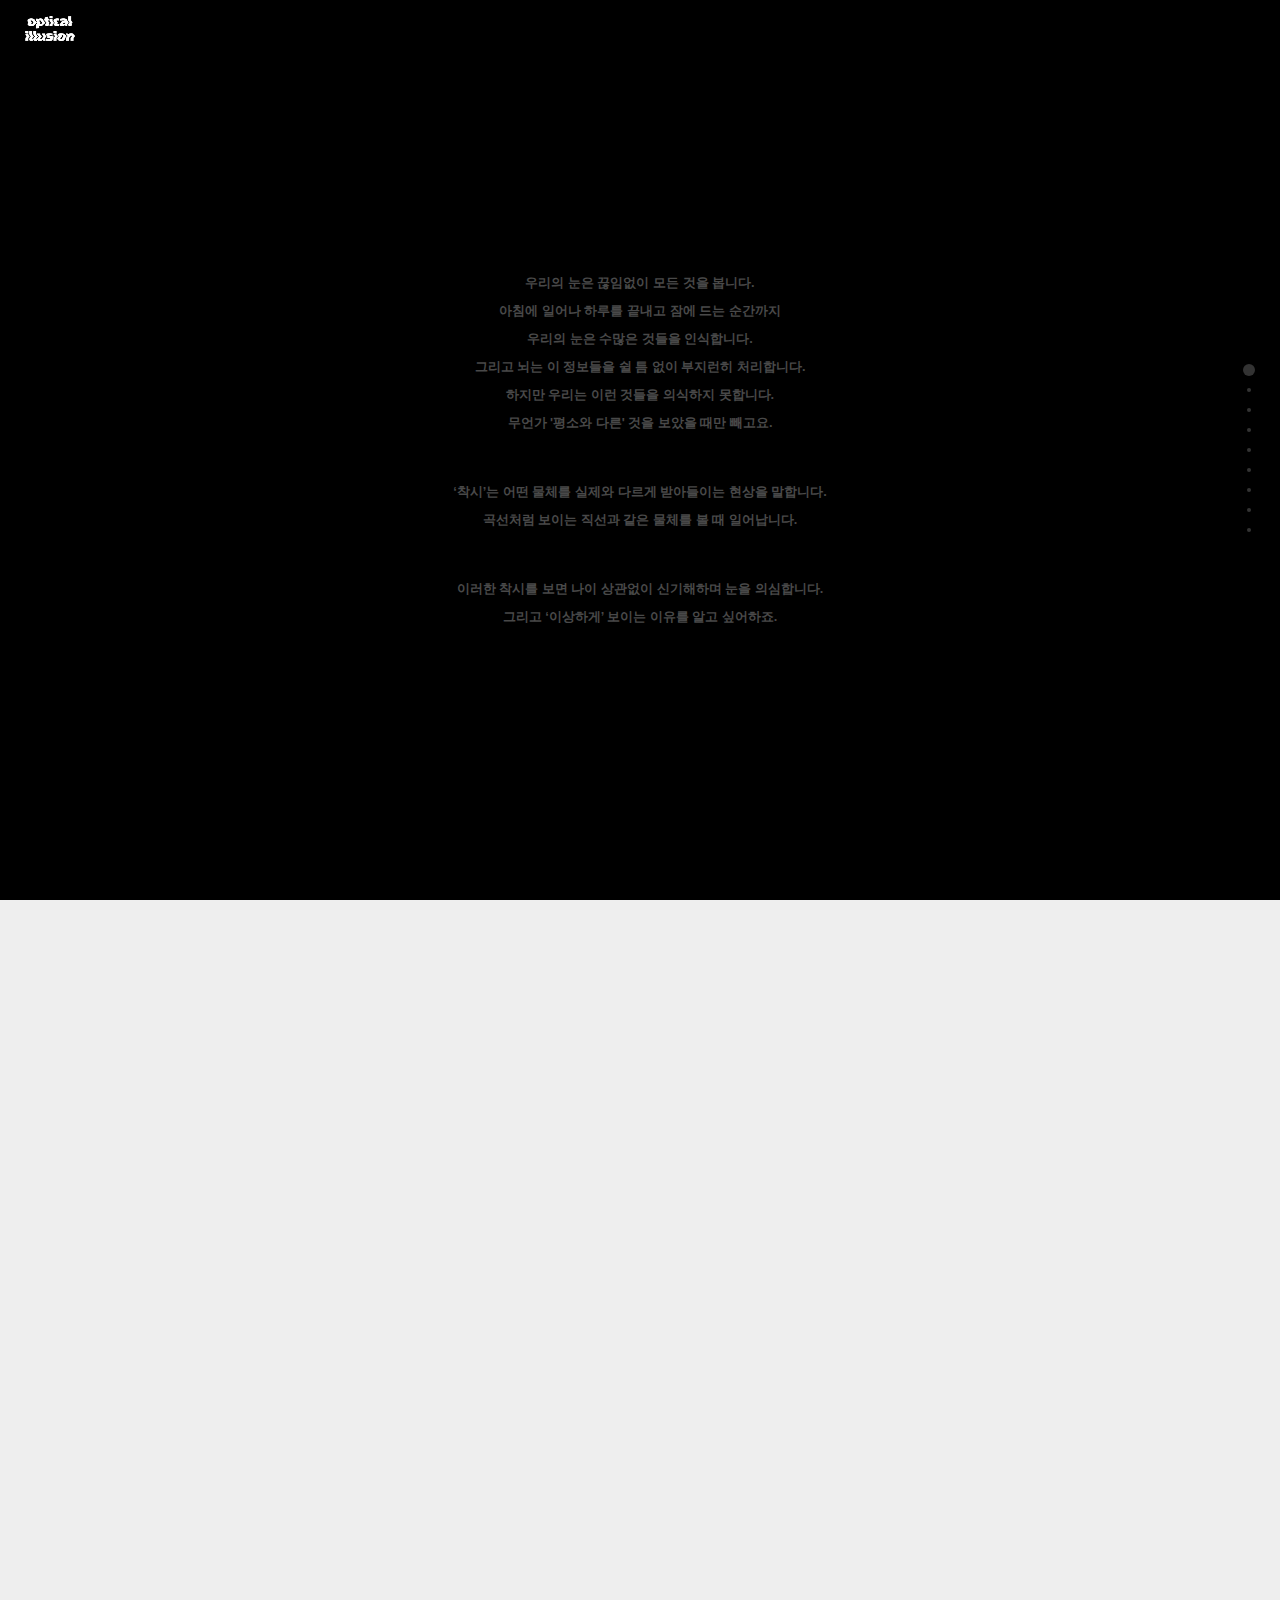
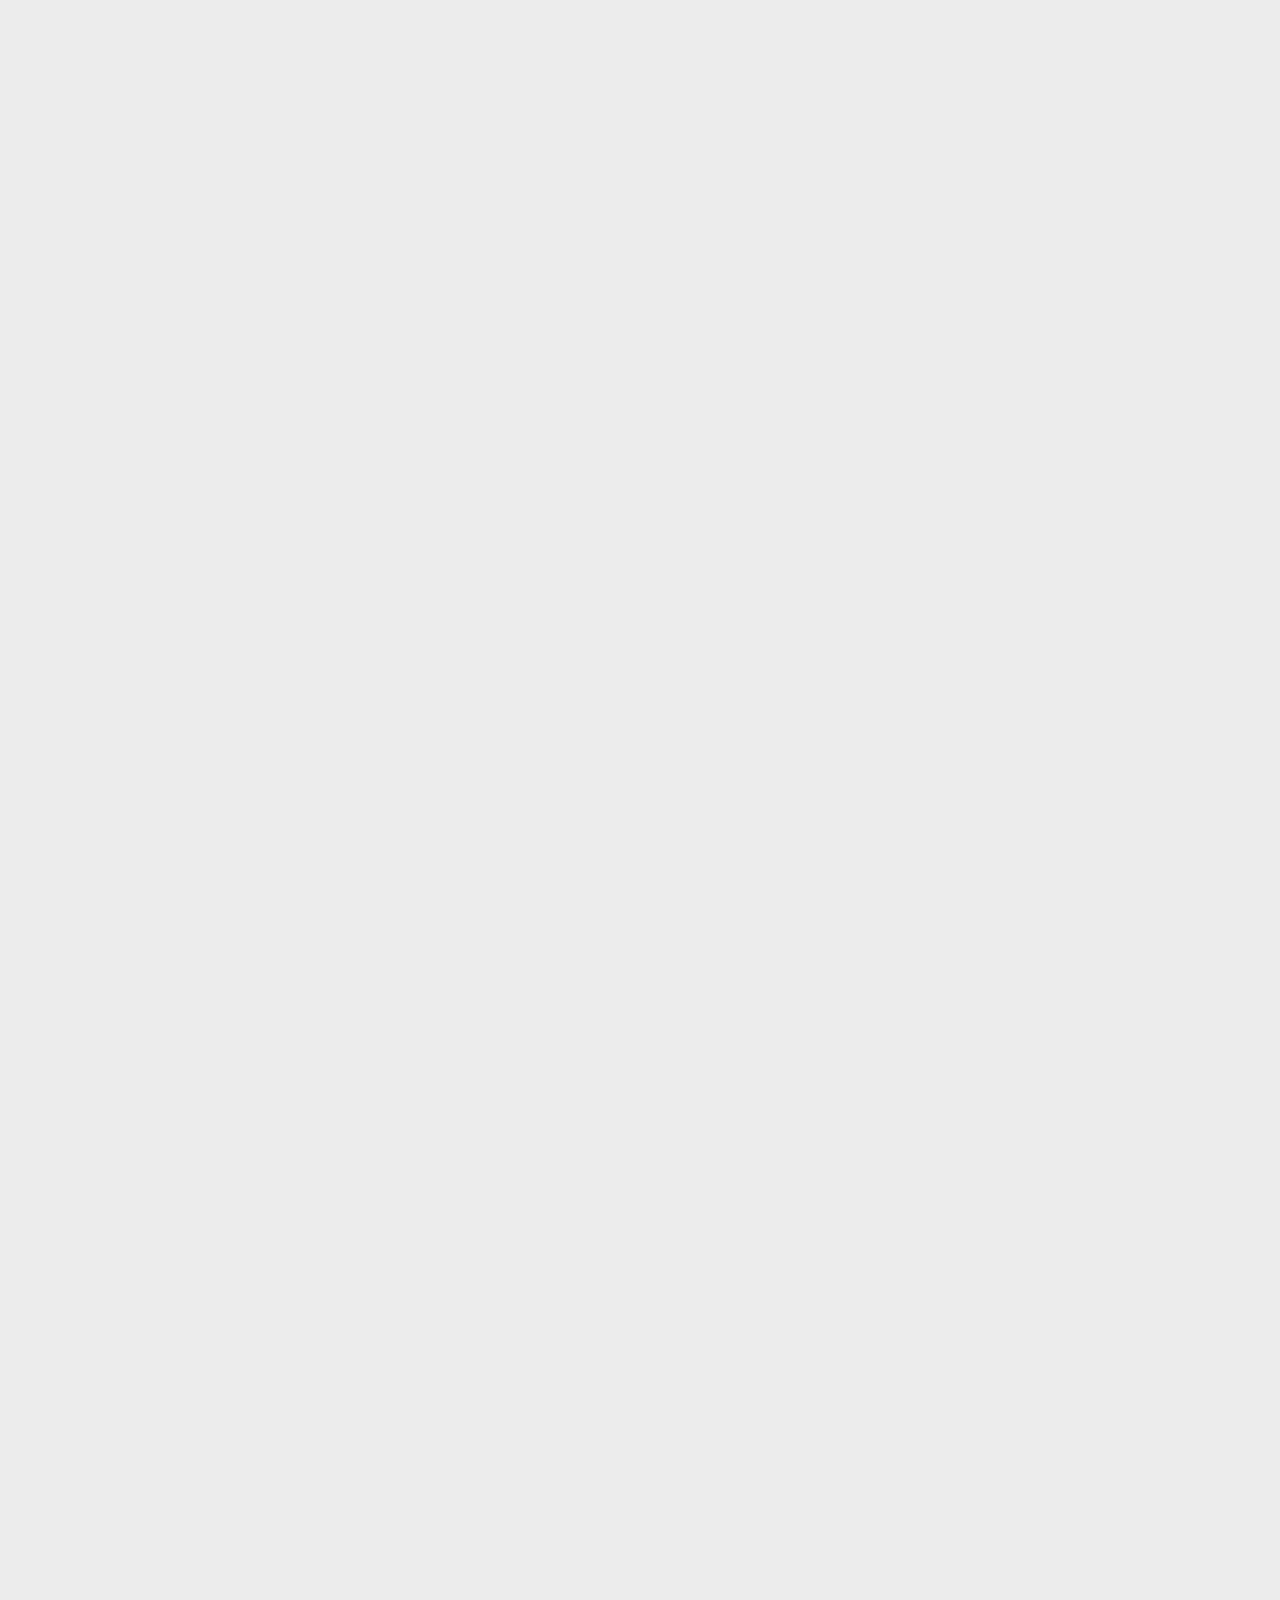
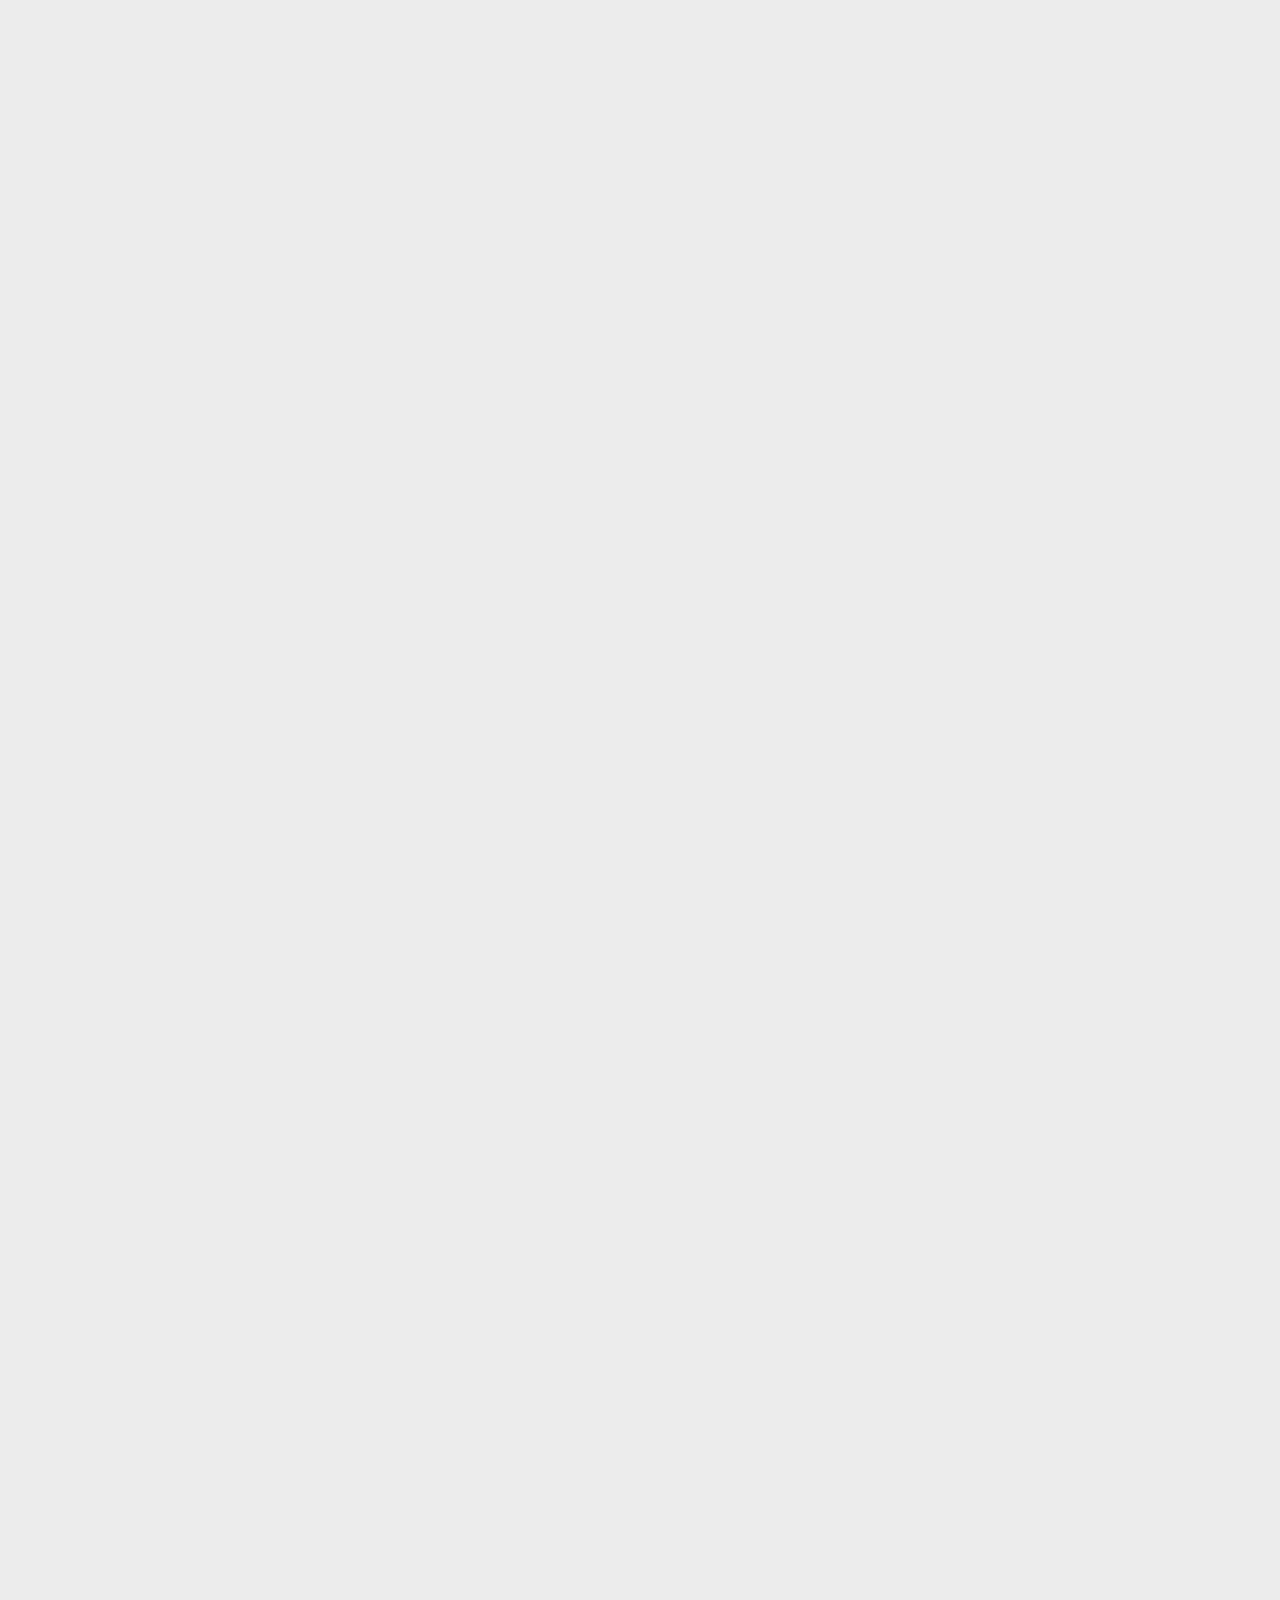
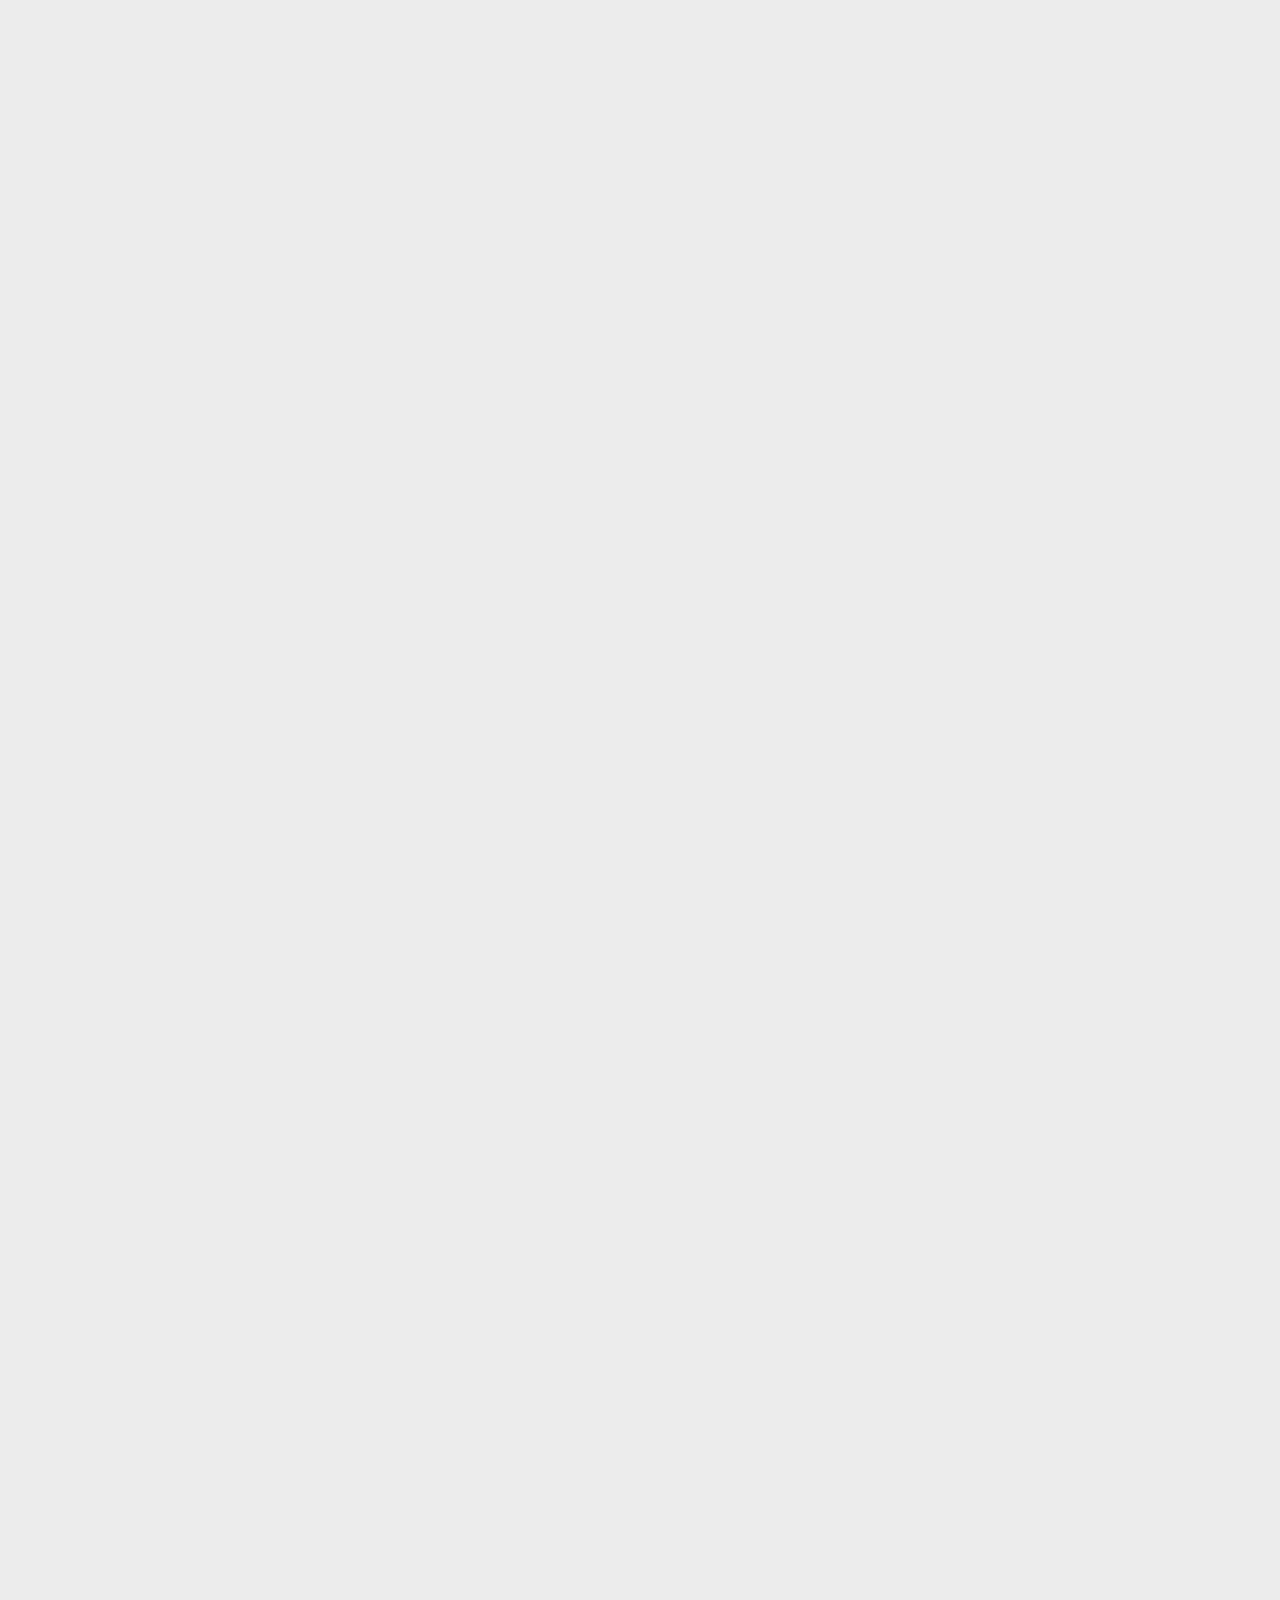
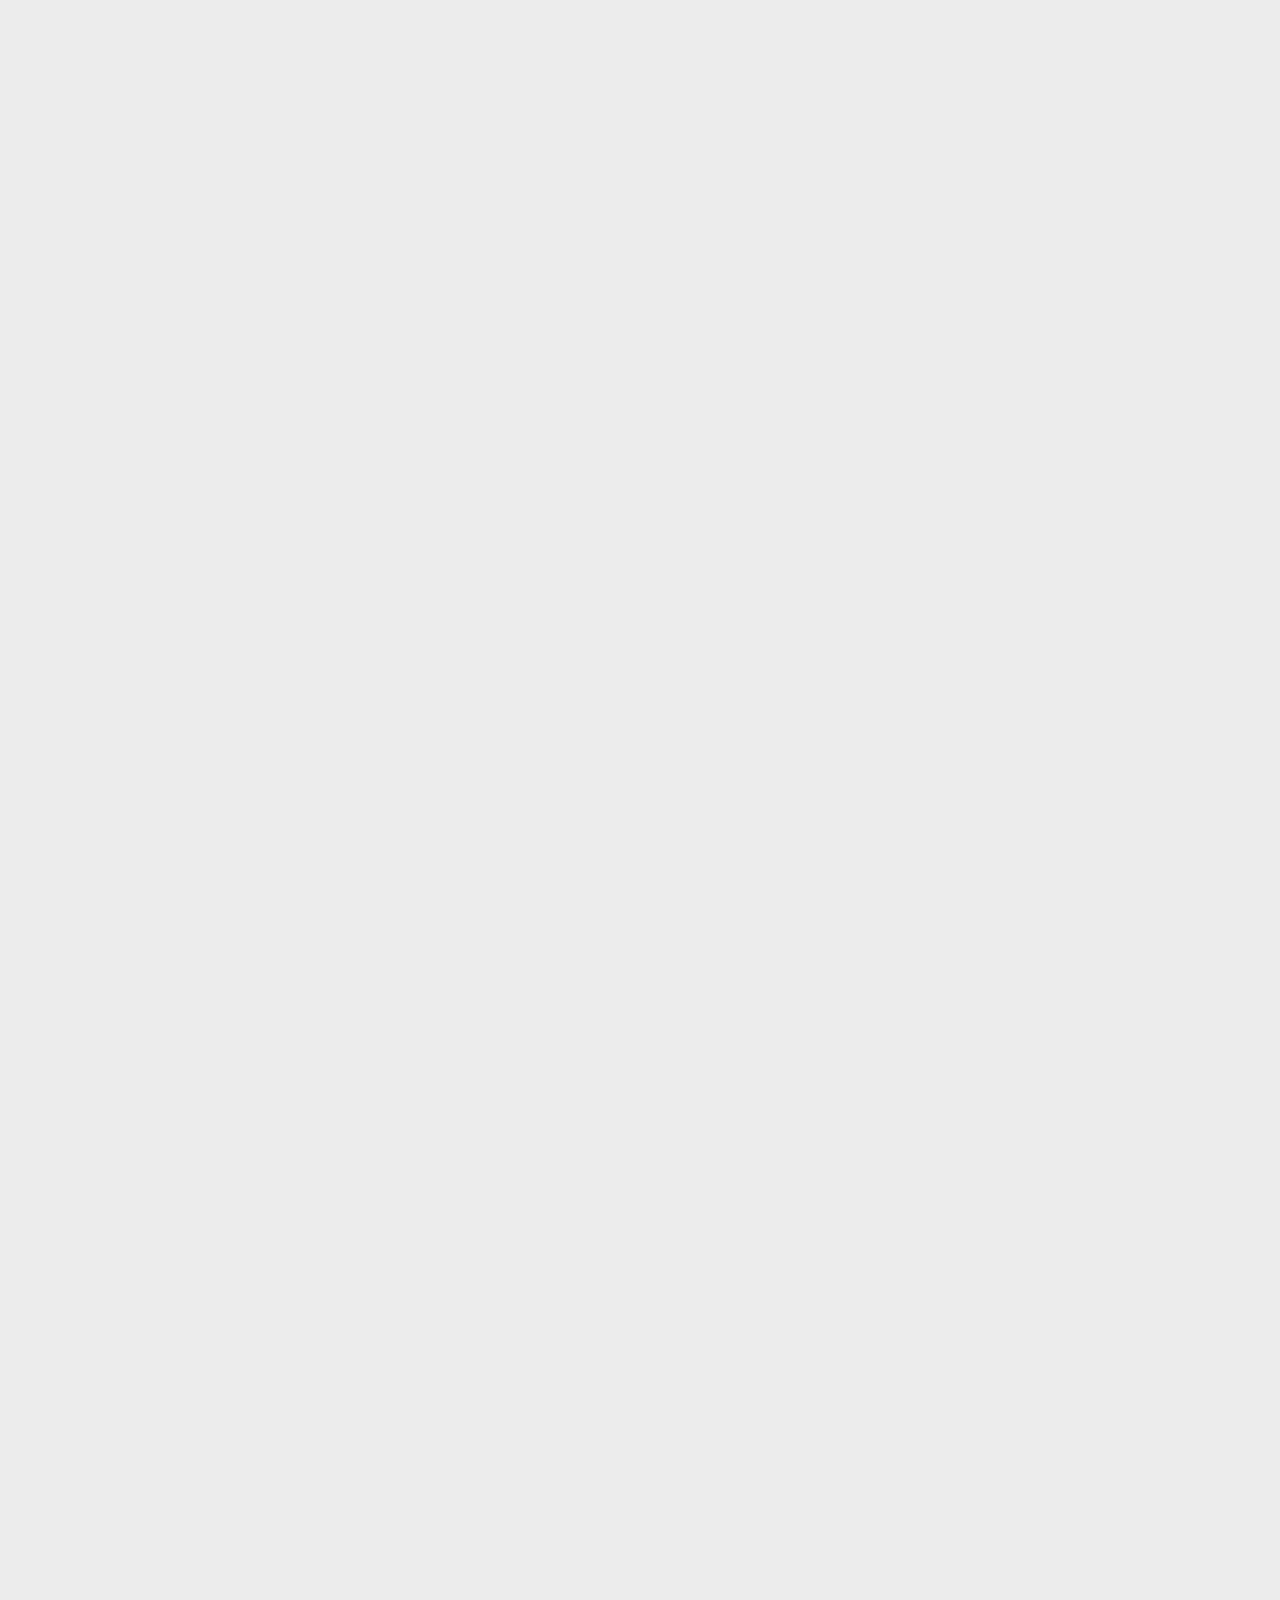
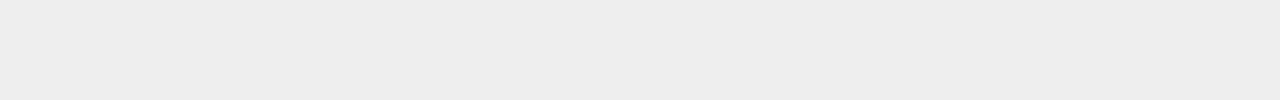
==== html2/index2.html @ cc46a3a2 "Add files via upload" ====
<!DOCTYPE html>
<head>
    <meta charset="UTF-8"/>
    <meta http-equiv="X-UA-Compatible" content="IE=edge">
    <meta name="viewport" content="user-scalable=no, initial-scale=1.0, maximum-scale=1.0, minimum-scale=1.0, width=device-width"/>
    <title>optical</title>
    <link rel="stylesheet" href="https://unpkg.com/swiper/swiper-bundle.min.css"/>
    <link rel="stylesheet" href="jquery.fullPage.css">
    <link rel="stylesheet" href="main.css">
    <link rel="stylesheet" href="swiper.css">
    <link rel="preconnect" href="https://fonts.gstatic.com"> 
    <link rel="preconnect" href="https://fonts.gstatic.com"> 
    <link rel="preconnect" href="https://fonts.gstatic.com"> 
    <link href="https://fonts.googleapis.com/css2?family=Nanum+Gothic&display=swap" rel="stylesheet">
    <script src="https://code.jquery.com/jquery-3.6.0.min.js" integrity="sha256-/xUj+3OJU5yExlq6GSYGSHk7tPXikynS7ogEvDej/m4=" crossorigin="anonymous"></script>
    <script src="jquery.fullPage.js"></script>
    <script src="main.js"></script>
    <script src="swiper.js"></script>
    <script src="mouse.js"></script>

    <style>
      html,
      body {
        position: relative;
        height: 100%;
      }

      body {
        background: #eee;
        font-family: Helvetica Neue, Helvetica, Arial, sans-serif;
        font-size: 0.4rem;
        color: #000;
        margin: 0;
        padding: 0;
      }

      .swiper-container {
        width: 80%;
        height: 80%;
      }

      .swiper-slide {
        text-align: center;
        font-size: 18px;
        background: #fff;
        display: -webkit-box;
        display: -ms-flexbox;
        display: -webkit-flex;
        display: flex;
        -webkit-box-pack: center;
        -ms-flex-pack: center;
        -webkit-justify-content: center;
        justify-content: center;
        -webkit-box-align: center;
        -ms-flex-align: center;
        -webkit-align-items: center;
        align-items: center;
      }

      .swiper-slide img {
        display: block;
        width: 100%;
        height: 100%;
        object-fit: cover;
      }
    </style>
    
</head>

<body>
    <header>
        <nav>
            <ul>
                <li><a href="../index.html"><img src="optical illusion.png" width="50px" height="25px"></a></li>
            </ul>
        </nav>
    </header>
    <main id="fullpage">

        <section class="section" style="background: black; width: 100%; height: 100vh;"> 
            <div class="text">
                <h1><p style="line-height: 2.2;">우리의 눈은 끊임없이 모든 것을 봅니다. <br>
                  
                    아침에 일어나 하루를 끝내고 잠에 드는 순간까지 <br>
                    우리의 눈은 수많은 것들을 인식합니다. <br>
                    그리고 뇌는 이 정보들을 쉴 틈 없이 부지런히 처리합니다.  <br>
                    하지만 우리는 이런 것들을 의식하지 못합니다. <br>
                    무언가 '평소와 다른' 것을 보았을 때만 빼고요.<br>
                    </p>
                     
                    <br>
    
                    <p style="line-height: 2.2;">
                    ‘착시’는 어떤 물체를 실제와 다르게 받아들이는 현상을 말합니다. <br>
                    곡선처럼 보이는 직선과 같은 물체를 볼 때 일어납니다. <br></p>
                    <br>

                    <p style="line-height: 2.2;">
                    이러한 착시를 보면 나이 상관없이 신기해하며 눈을 의심합니다. <br>
                    그리고 ‘이상하게’ 보이는 이유를 알고 싶어하죠.<br> </p></h1>
            </div>
        </section>
        <section class="section" style="background: black; width: 100%; height: 100vh;"> 
          <div class="brain">
            <img src="brain.jpg" height="300px" width="300px"/>
          </div>
          <div class="text2">
            <h1><p style="line-height: 2.2;">
              착시는 뇌와 눈의 착각에 의해 생깁니다. <br>
              착시는 대표적으로 물리적 착시와 인지적 착시로 나뉩니다. <br>   
              물리적 착시는 우리가 눈으로 보고 느끼는 시각과 관련된 착시를 말하고, <br>
              인지적 착시는 시각적인 정보를 뇌가 무의식적으로 추론하는 과정에서 생깁니다. <br>
              우리의 뇌가 천재라고 부르는 아인슈타인 뇌처럼 된다고 해도  착시 현상을 피할 수 없을 것입니다. <br>
           </h1>
          </div>
        </section>
        <section class="section" style="background: black; width: 100%; height: 100vh;"> 
          <div class="brain">
          <img src="cup.png" height="300px" width="300px"/>
          </div>
          <div class="text2">
            <h1><p style="line-height: 2.2;">
              <br>
              <p class="size">인지적 착시</p>
              <p class="size2">무의식적 추론 과정에 의한 착시</p>
              <br>
              인지적 착시 현상에 대한 가설은 19세기의 생리학자 헤르만 폰 헬름홀츠에 의해 처음 제기되었습니다. <br>
           
              인지적 착시는 우리가 본 것을 주관적인 해석을 거쳐 받아들입니다. <br>
           </h1>
          </div>
        </section>        
        <section class="section" style="background: black; width: 100%; height: 100vh;">
          <div class="race">
          <div id='track'>
            <div class='block light'></div>
            <div class='block dark'></div>
          </div>
          </div>
          <div class="race">
            <div id='track2'>
              <div class='block light2'></div>
            </div>
            </div>
                    </section>

        <section class="section" style="background: black; width: 100%; height: 100vh;"> 
          <div class="text2">
            <h1><p style="line-height: 2.2;">
              <br>
              <p class="size"> 두 원이 같은 박자로 깜빡이고 있나요? </p>
              <br>
            </div>
        <div class="colorill">
<div class="circle one">
  <div class="innerCircle"></div>
</div>
<div class="circle two">
  <div class="innerCircle"></div>
</div>
          </div>
          </section>
          <section class="section" style="background: black; width: 100%; height: 100vh;"> 

            <div class="text2">
              <h1><p style="line-height: 2.2;">
                <br>
                <p class="size"> 네 </p>
              </div>
          <div class="colorill">
  <div class="circle one2">
    <div class="innerCircle"></div>
  </div>
  <div class="circle two2">
    <div class="innerCircle"></div>
  </div>
            </div>

            </section>
          <section class="section" style="background: black; width: 100%; height: 100vh;"> 
            <div class="brain">
            <img src="grid.png" height="300px" width="300px"/>
            </div>
            <div class="text2">
              <h1><p style="line-height: 2.2;">
                <br>
                <p class="size">물리적 착시 </p>
                <p class="size2">잔상 효과에 의해 존재하지 않는 점이 보이는 착시</p>
                <br>
                물리적 착시는 같은 밝기의 색을 배경에 따라 더 어둡거나 또는 더 밝은 것으로 인식합니다. <br>
            
                명암, 기울기, 움직임 등 눈에 주어지는 특정한 시각 자극이 과도하게 수용되어 일어납니다. <br>
            
                반복되는 이미지는 시각 정보 인지과정의 단계에서 불균형을 가져와 착시를 유발합니다.<br>
             </h1>
            </div>
          </section>
          <section class="section" style="background: black; width: 100%; height: 100vh;">
            <div class='wrap'>
              <div class='wrapper'>
                <div class='square'></div>
                <div class='square'></div>
                <div class='square'></div>
                <div class='square'></div>
                <div class='square'></div>
                <div class='square'></div>
                <div class='square'></div>
                <div class='square'></div>
                <div class='square'></div>
                <div class='square'></div>
                <div class='square'></div>
                <div class='square'></div>
                <div class='square'></div>
                <div class='square'></div>
                <div class='square'></div>
                <div class='square'></div>
                <div class='square'></div>
                <div class='square'></div>
                <div class='square'></div>
                <div class='square'></div>
                <div class='square'></div>
                <div class='square'></div>
                <div class='square'></div>
                <div class='square'></div>
                <div class='square'></div>
                <div class='square'></div>
                <div class='square'></div>
                <div class='square'></div>
                <div class='square'></div>
                <div class='square'></div>
                <div class='square'></div>
                <div class='square'></div>
                <div class='square'></div>
                <div class='square'></div>
                <div class='square'></div>
                <div class='square'></div>
                <div class='square'></div>
                <div class='square'></div>
                <div class='square'></div>
                <div class='square'></div>
                <div class='square'></div>
                <div class='square'></div>
                <div class='square'></div>
                <div class='square'></div>
                <div class='square'></div>
                <div class='square'></div>
                <div class='square'></div>
                <div class='square'></div>
                <div class='square'></div>
                <div class='square'></div>
                <div class='square'></div>
                <div class='square'></div>
                <div class='square'></div>
                <div class='square'></div>
                <div class='square'></div>
                <div class='square'></div>
                <div class='square'></div>
                <div class='square'></div>
                <div class='square'></div>
                <div class='square'></div>
                <div class='square'></div>
                <div class='square'></div>
                <div class='square'></div>
                <div class='square'></div>
                <div class='square'></div>
                <div class='square'></div>
                <div class='square'></div>
                <div class='square'></div>
                <div class='square'></div>
                <div class='square'></div>
                <div class='square'></div>
                <div class='square'></div>
              </div>
            </div>
          </section>

        <section class="section" style="background: black; width: 100%; height: 100vh;"> 
          
            <div class="swiper-container mySwiper">
                <div class="swiper-wrapper">
                  <div class="swiper-slide"> 
                    <img src="1.gif" />
                  </div>
                  <div class="swiper-slide"> 
                    <img src="10.gif" />
                  </div>
                  <div class="swiper-slide"> 
                    <img src="8.gif" />
                  </div>
                  <div class="swiper-slide"> 
                    <img src="5.gif" />
                  </div>
                  <div class="swiper-slide"> 
                    <img src="4.gif" />
                  </div>
                  <div class="swiper-slide">
                    <img src="7.gif" /> 
                  </div>
                  <div class="swiper-slide"> 
                    <img src="2.gif" /> 
                  </div>
                  <div class="swiper-slide"> 
                    <img src="9.gif" /> 
                  </div>
                  <div class="swiper-slide"> 
                    <img src="3.gif" /> 
                  </div>
                </div>
          
              <script src="https://unpkg.com/swiper/swiper-bundle.min.js"></script>


              <script>
                var swiper = new Swiper(".mySwiper", {
                  slidesPerView: 2,
                  spaceBetween: 30,
                  freeMode: true,
                });
              </script>

        </section>

    </main>
</body>
</html>
---- html2/main.css ----
header {
    position: fixed;
    left: 0;
    right: 0;
    top: 0;
    padding: 5px;
    background-color: #000000;
    z-index: 100;
}

header nav ul {
    display: flex;
    justify-content: left;
}

header nav ul li {
    margin: 0 -25px;
    list-style: none;
    padding: 5px;
}

.text {
text-align: center;
font-size: 0.4rem;
font-family: 'Noto Sans KR', sans-serif;
color: rgb(73, 73, 73);
width: 80%;
margin: 0 auto;
}

.cover {
text-align: center;
background: black;
margin: 0 auto;
position: relative;
display: block;
}

.text2 {
    text-align: center;
    font: 0.3em;
    font-family: 'Noto Sans KR', sans-serif;
    color: rgb(73, 73, 73);
    width: 80%;
    margin: 0 auto;
    }

.brain {
text-align: center;
}

.size {
    font-size: 15px;
}

.size2 {
    font-size: 13px;

}

.wrap {
    height: 100%;
    width: 100%;
    margin: 0 auto;
    padding: 0;
    background: #000;
    display: grid;
    justify-items: center;
    align-items: center;
  }
  
  .wrapper {
    width: 1200px;
    display: grid;
    grid-template-columns: repeat(12, 1fr);
    grid-auto-rows: 100px;
  }
  .wrapper .square {
    background: #FFF;
    border-radius: 50%;
    transform: scale(0.2);
    will-change: transform;
  }

  


.colorill{
    text-align:center;
  }

  div.circle{
    background-color:black;
    border-radius:100%;
    width:170px;
    height:170px;
    display:inline-table;
    margin:10px;
  }
  
  div.circle{
    border-radius:100%;
    width:120px;
    height:120px;
    display:inline-table;
    margin:5px;
    position:relative;
  }
  
  div.one{background-color:rgb(22, 22, 22);}
  div.two{background-color:white;}
  
  div.innerCircle{
    position:absolute;
    top:20%;
    right:20%;
    left:20%;
    bottom:20%;
    border-radius:100%;
    background-color:white;
    transition:background-color 1000ms linear;
    animation: blink 500ms ease-in-out infinite;
  }
  
  @keyframes blink {
    50% {
      background-color:black;
    }
  }
  @-webkit-keyframes blink {
    50% {
      background-color:black;
    }
  }

  #track {
    background-image: linear-gradient(90deg, #000 0%, #000 50%, #fff 50%, #fff 100%);
    background-size: 50px 50px;
    width: 300px;
    height: 225px;
    position: absolute;
    top: 0;
    right: 0;
    bottom: 0;
    left: 0;
    margin: auto;
    padding: 0;
  }

  #track2 {
   
    background-size: 50px 50px;
    width: 300px;
    height: 225px;
    position: absolute;
    top: 70%;
    right: 0;
    bottom: 0;
    left: 0;
    margin: auto;
    padding: 0;
  }

  #track.proof {
    background-image: none;
  }
  
  .block {
    width: 100px;
    height: 40px;
    position: absolute;
    left: 0;
    animation: illusion 6s linear infinite alternate;
  }
  .block.light {
    background: #fff;
    top: 10px;
  }
  .block.light2 {
    background: rgb(251, 255, 0);
    top: 10px;
  }
  .block.dark {
    background: #000;
    bottom: 10px;
  }
  
  @keyframes illusion {
    from {
      left: 0;
    }
    to {
      left: calc(100% - 100px);
    }
  }
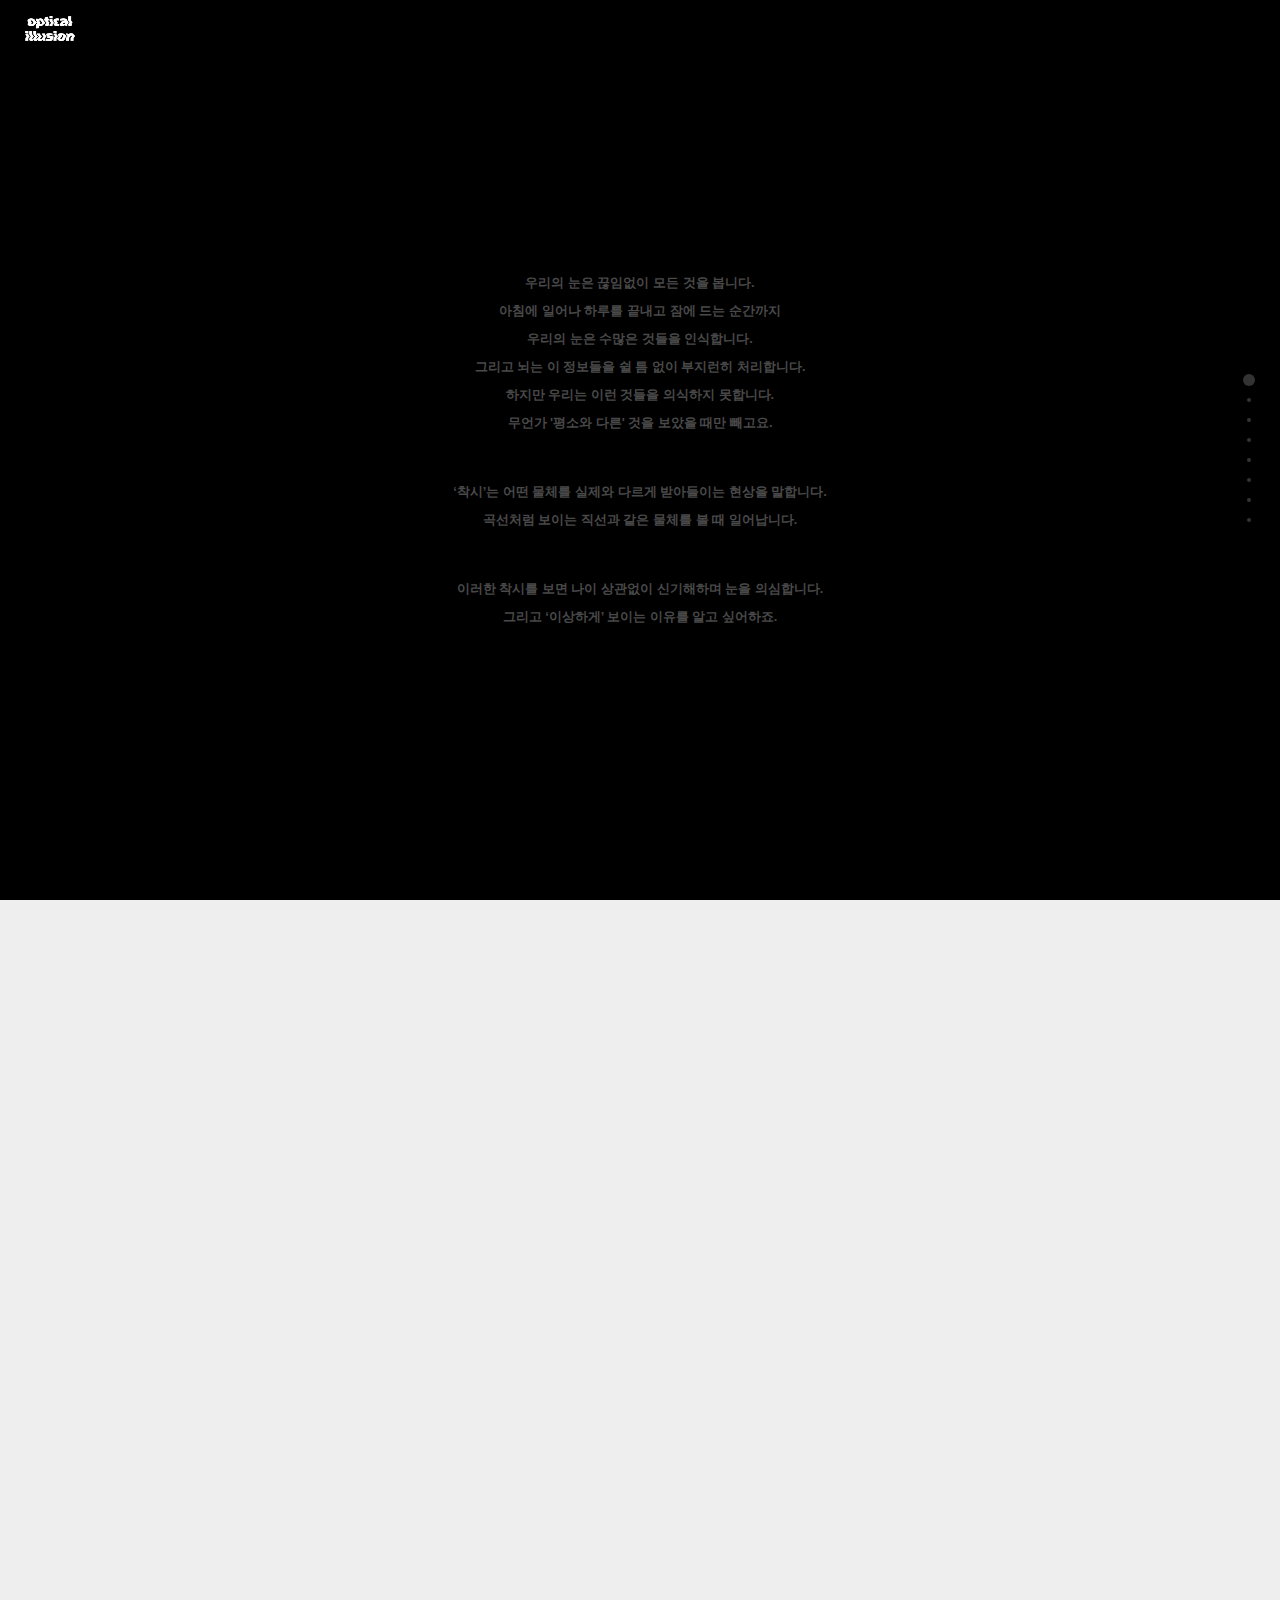
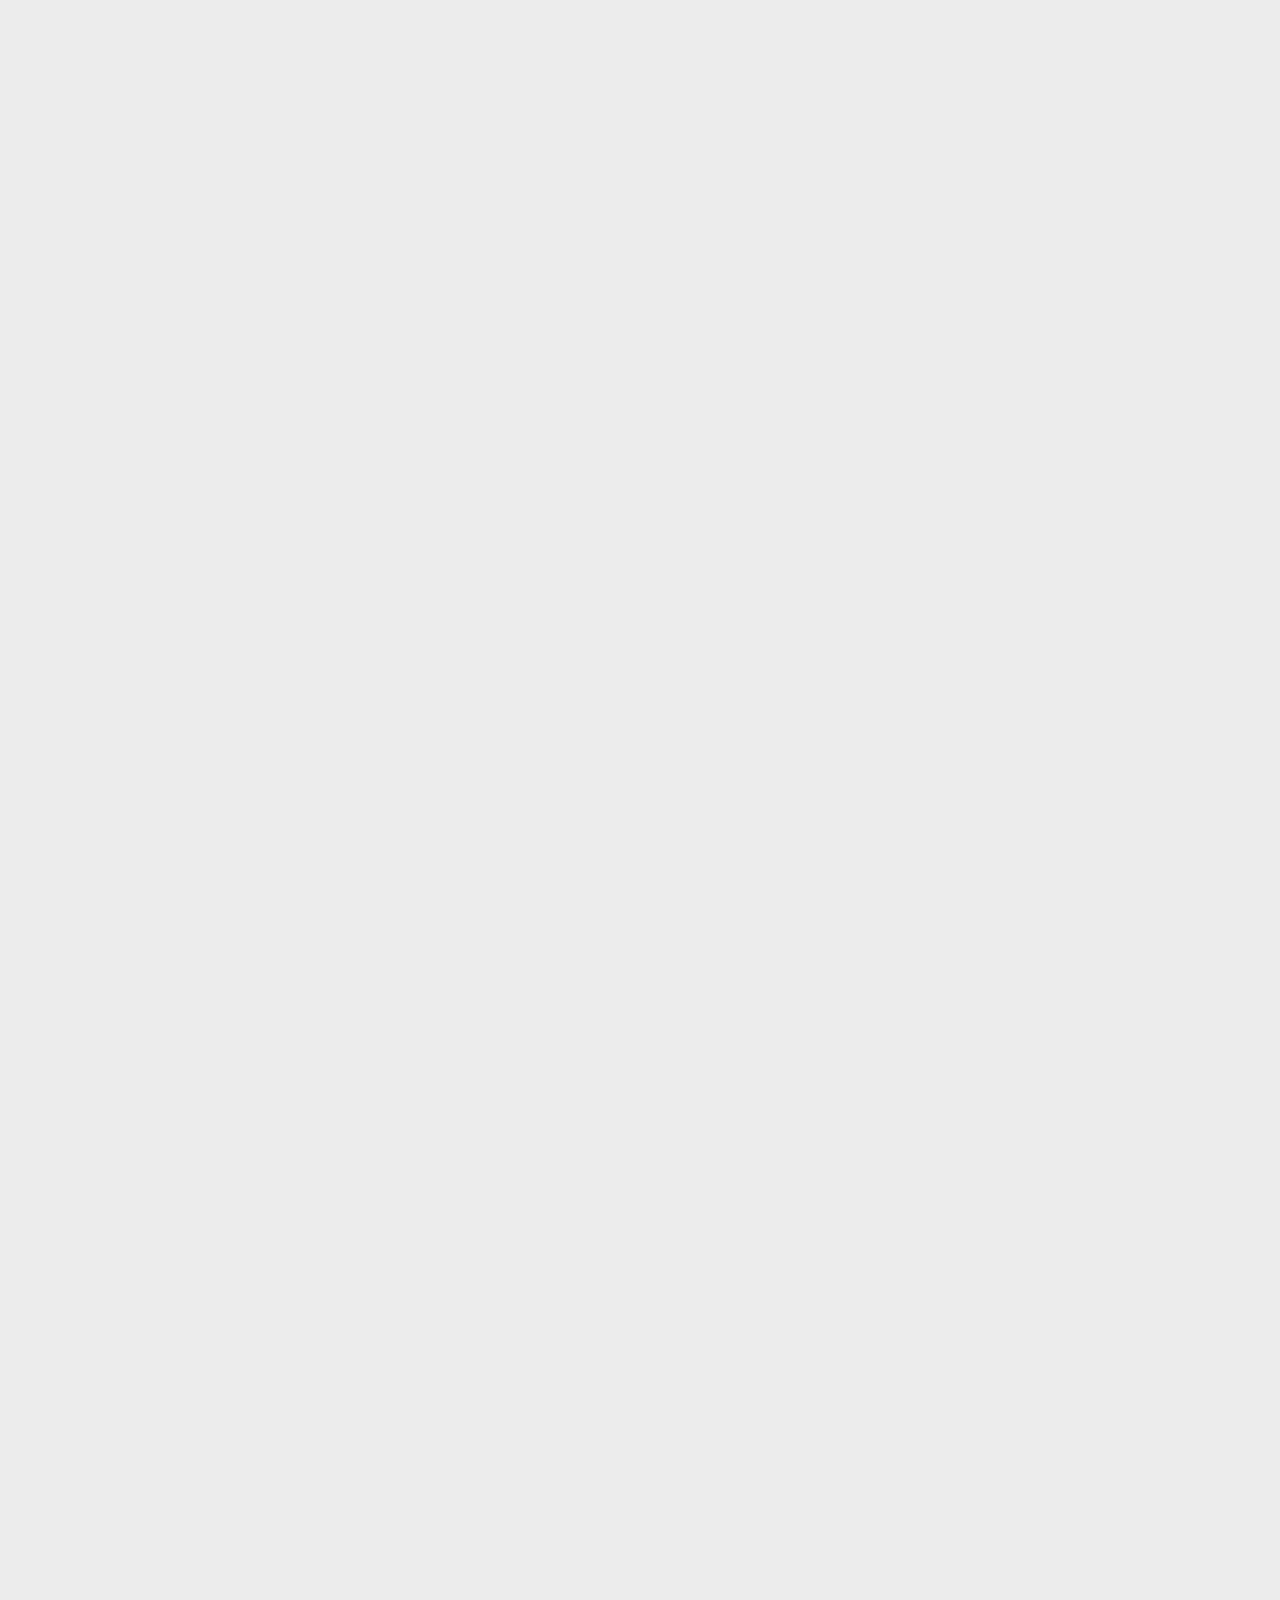
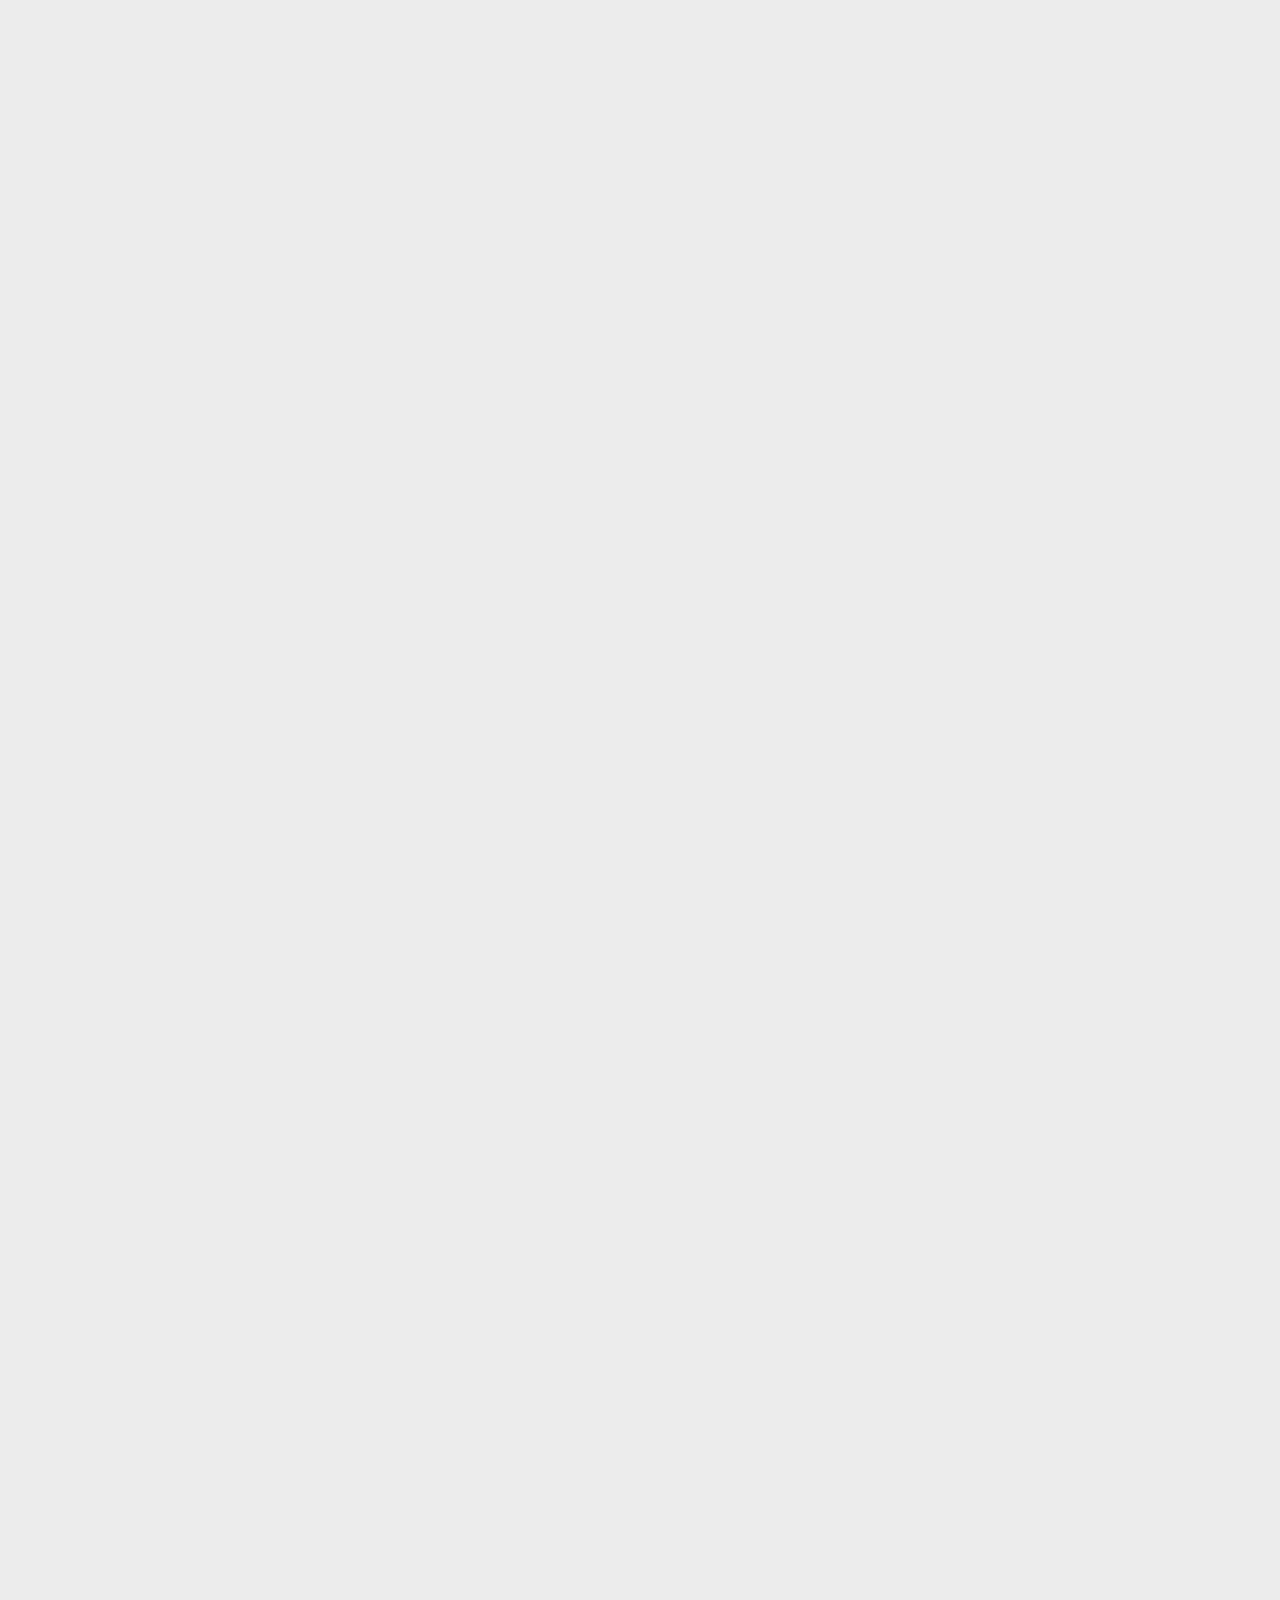
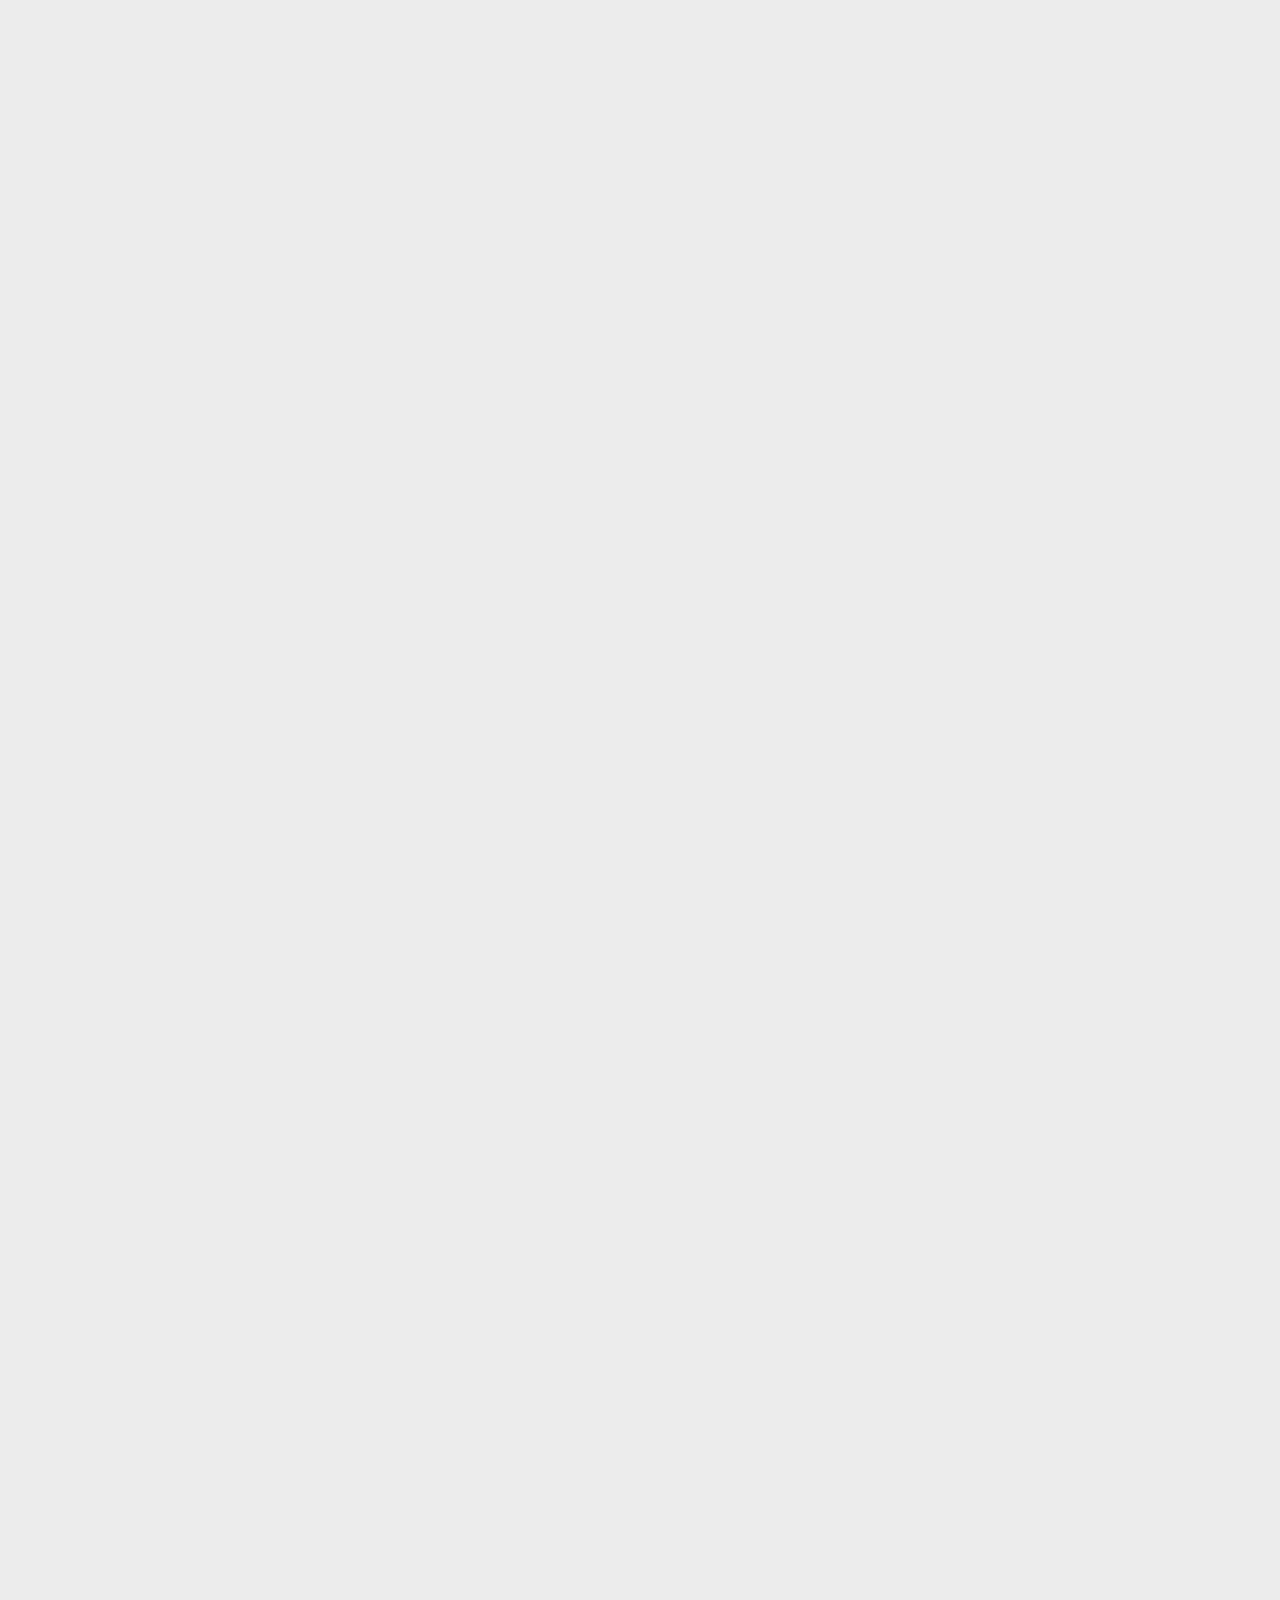
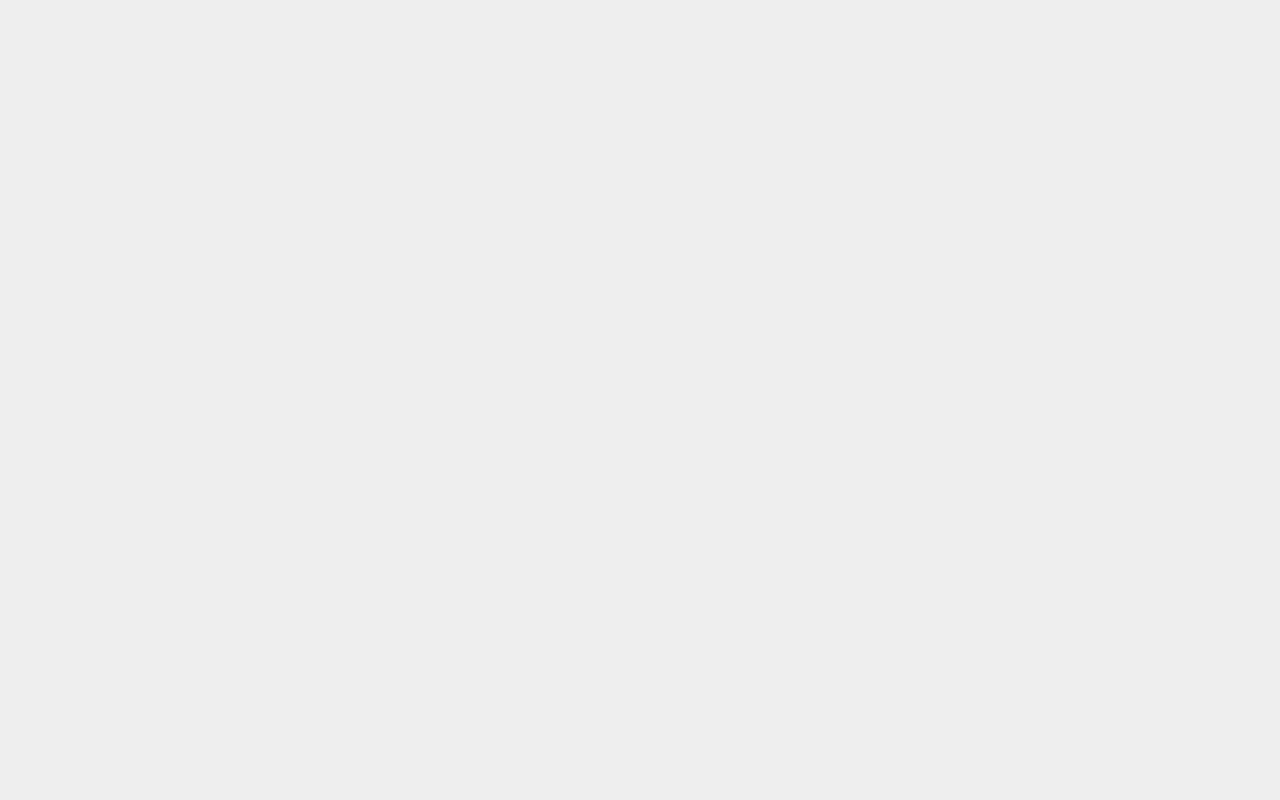
==== commit 92169948: "Add files via upload" ====
--- a/html2/index2.html
+++ b/html2/index2.html
@@ -17,6 +17,7 @@
     <script src="main.js"></script>
     <script src="swiper.js"></script>
     <script src="mouse.js"></script>
+    <script src="btn.js"></script>
 
     <style>
       html,
@@ -110,7 +111,7 @@
               착시는 대표적으로 물리적 착시와 인지적 착시로 나뉩니다. <br>   
               물리적 착시는 우리가 눈으로 보고 느끼는 시각과 관련된 착시를 말하고, <br>
               인지적 착시는 시각적인 정보를 뇌가 무의식적으로 추론하는 과정에서 생깁니다. <br>
-              우리의 뇌가 천재라고 부르는 아인슈타인 뇌처럼 된다고 해도  착시 현상을 피할 수 없을 것입니다. <br>
+              우리의 뇌가 천재라고 부르는 아인슈타인 뇌처럼 된다고 해도  착시 현상을 피할 수 없습니다.<br>
            </h1>
           </div>
         </section>
@@ -123,8 +124,7 @@
               <br>
               <p class="size">인지적 착시</p>
               <p class="size2">무의식적 추론 과정에 의한 착시</p>
-              <br>
-              인지적 착시 현상에 대한 가설은 19세기의 생리학자 헤르만 폰 헬름홀츠에 의해 처음 제기되었습니다. <br>
+              인지적 착시에 대한 가설은 19세기의 생리학자 헤르만 폰 헬름홀츠에 의해 제기되었습니다. <br>
            
               인지적 착시는 우리가 본 것을 주관적인 해석을 거쳐 받아들입니다. <br>
            </h1>
@@ -135,7 +135,6 @@
           <div id='track'>
             <div class='block light'></div>
             <div class='block dark'></div>
-          </div>
           </div>
           <div class="race">
             <div id='track2'>
@@ -158,35 +157,20 @@
 <div class="circle two">
   <div class="innerCircle"></div>
 </div>
+<button class="btn2">?</button>
           </div>
           </section>
-          <section class="section" style="background: black; width: 100%; height: 100vh;"> 
-
-            <div class="text2">
-              <h1><p style="line-height: 2.2;">
-                <br>
-                <p class="size"> 네 </p>
-              </div>
-          <div class="colorill">
-  <div class="circle one2">
-    <div class="innerCircle"></div>
-  </div>
-  <div class="circle two2">
-    <div class="innerCircle"></div>
-  </div>
-            </div>
-
-            </section>
+          
           <section class="section" style="background: black; width: 100%; height: 100vh;"> 
             <div class="brain">
-            <img src="grid.png" height="300px" width="300px"/>
+            <img src="grid.png" height="250px" width="250px"/>
             </div>
             <div class="text2">
               <h1><p style="line-height: 2.2;">
                 <br>
                 <p class="size">물리적 착시 </p>
                 <p class="size2">잔상 효과에 의해 존재하지 않는 점이 보이는 착시</p>
-                <br>
+       
                 물리적 착시는 같은 밝기의 색을 배경에 따라 더 어둡거나 또는 더 밝은 것으로 인식합니다. <br>
             
                 명암, 기울기, 움직임 등 눈에 주어지는 특정한 시각 자극이 과도하게 수용되어 일어납니다. <br>
@@ -279,10 +263,13 @@
             <div class="swiper-container mySwiper">
                 <div class="swiper-wrapper">
                   <div class="swiper-slide"> 
-                    <img src="1.gif" />
-                  </div>
-                  <div class="swiper-slide"> 
-                    <img src="10.gif" />
+                    <img src="4.gif" />
+                  </div>
+                  <div class="swiper-slide"> 
+                    <img src="7.gif" />
+                  </div>
+                  <div class="swiper-slide"> 
+                    <img src="2.gif" />
                   </div>
                   <div class="swiper-slide"> 
                     <img src="8.gif" />
@@ -290,14 +277,11 @@
                   <div class="swiper-slide"> 
                     <img src="5.gif" />
                   </div>
-                  <div class="swiper-slide"> 
-                    <img src="4.gif" />
-                  </div>
                   <div class="swiper-slide">
-                    <img src="7.gif" /> 
-                  </div>
-                  <div class="swiper-slide"> 
-                    <img src="2.gif" /> 
+                    <img src="1.gif" /> 
+                  </div>
+                  <div class="swiper-slide"> 
+                    <img src="10.gif" /> 
                   </div>
                   <div class="swiper-slide"> 
                     <img src="9.gif" /> 
--- a/html2/main.css
+++ b/html2/main.css
@@ -41,7 +41,7 @@
     font: 0.3em;
     font-family: 'Noto Sans KR', sans-serif;
     color: rgb(73, 73, 73);
-    width: 80%;
+    width: 65%;
     margin: 0 auto;
     }
 
@@ -50,11 +50,11 @@
 }
 
 .size {
-    font-size: 15px;
+    font-size: 13px;
 }
 
 .size2 {
-    font-size: 13px;
+    font-size: 11px;
 
 }
 
@@ -153,7 +153,7 @@
     width: 300px;
     height: 225px;
     position: absolute;
-    top: 70%;
+    top: 72%;
     right: 0;
     bottom: 0;
     left: 0;
@@ -178,7 +178,6 @@
   }
   .block.light2 {
     background: rgb(251, 255, 0);
-    top: 10px;
   }
   .block.dark {
     background: #000;
@@ -193,4 +192,4 @@
       left: calc(100% - 100px);
     }
   }
-  +  
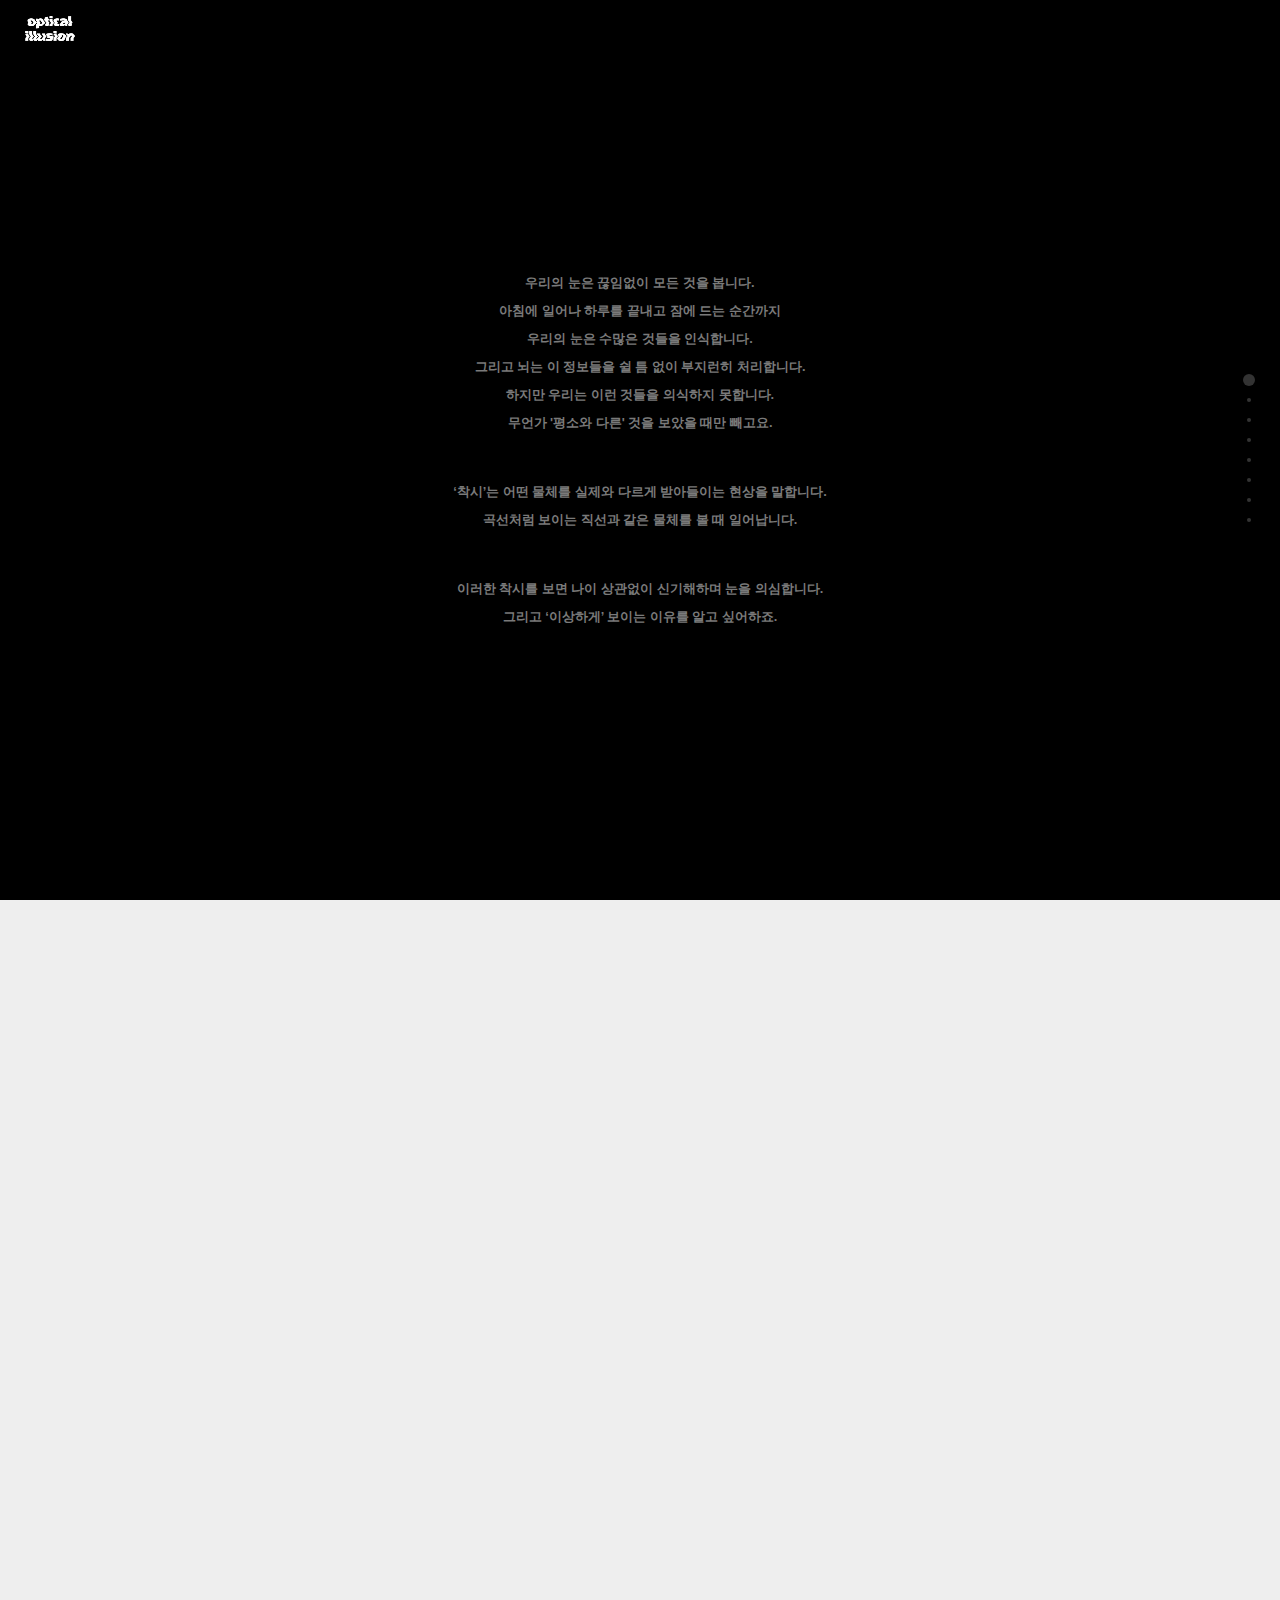
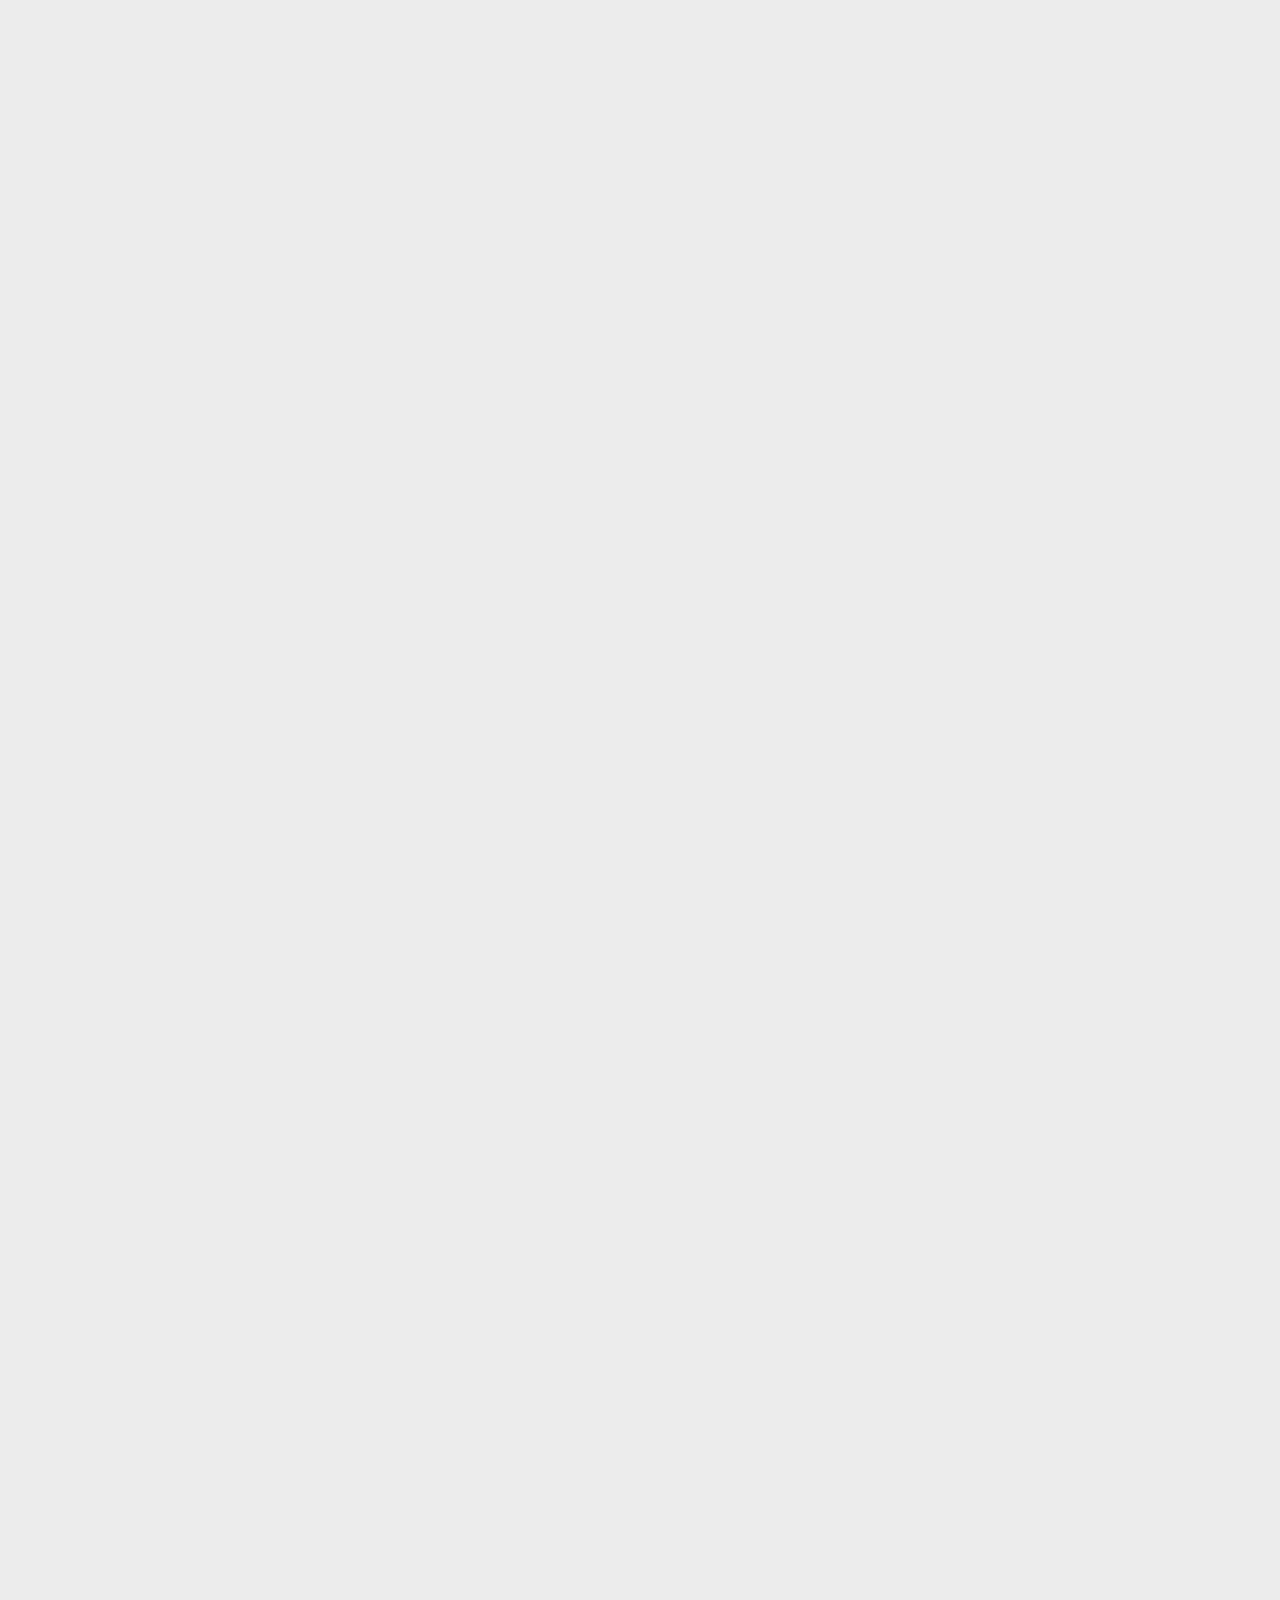
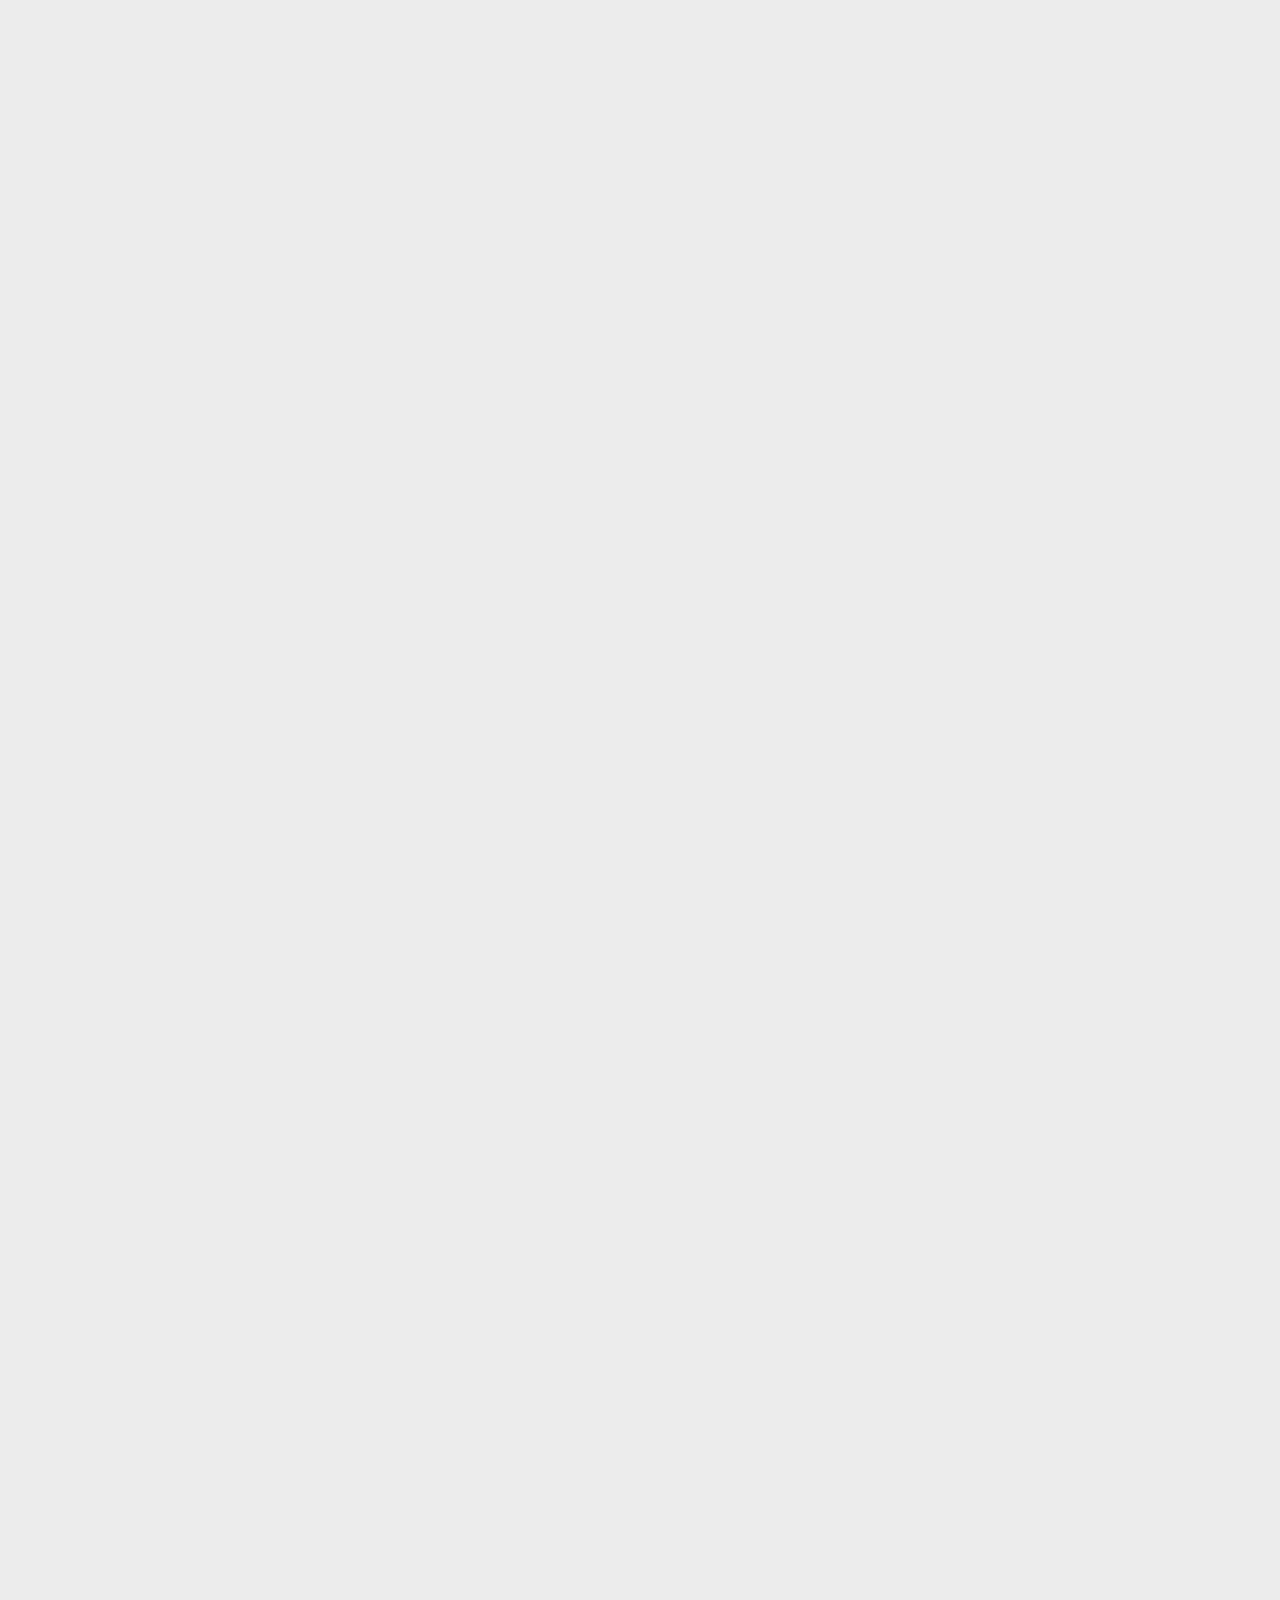
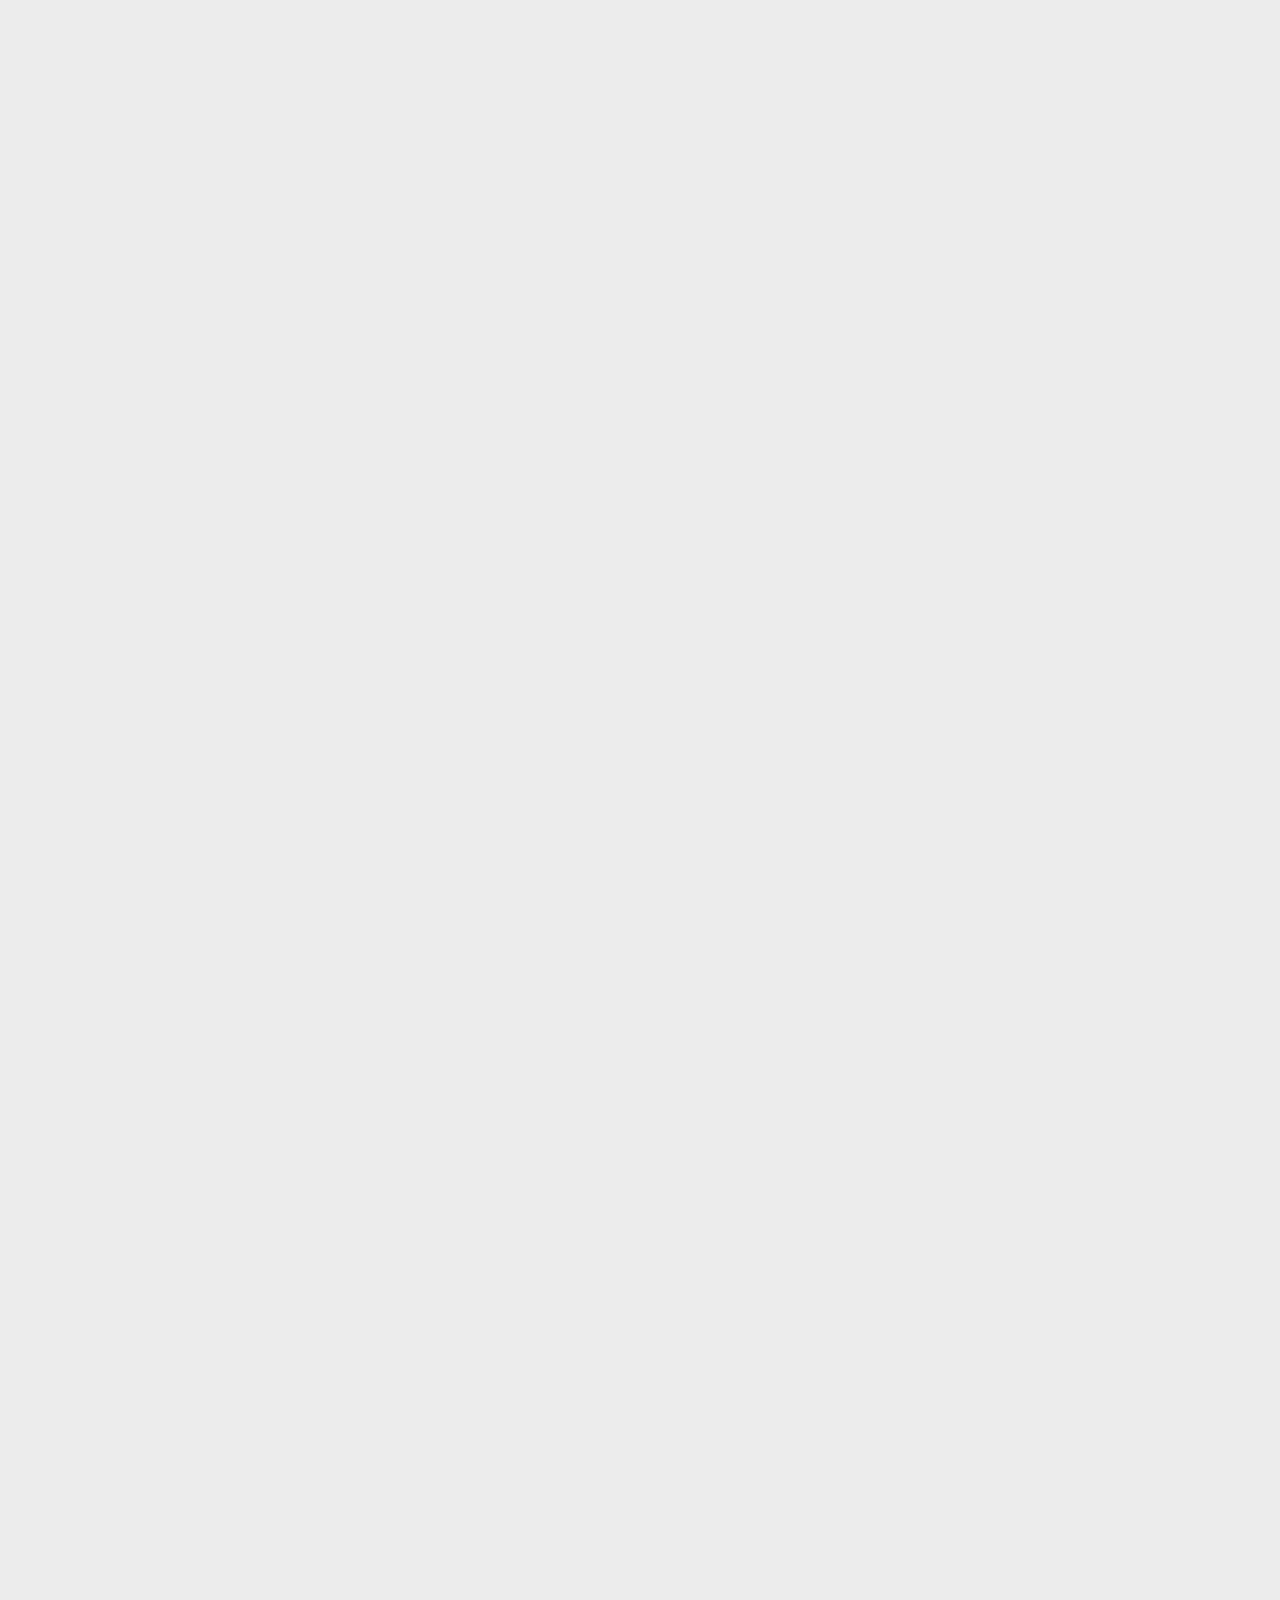
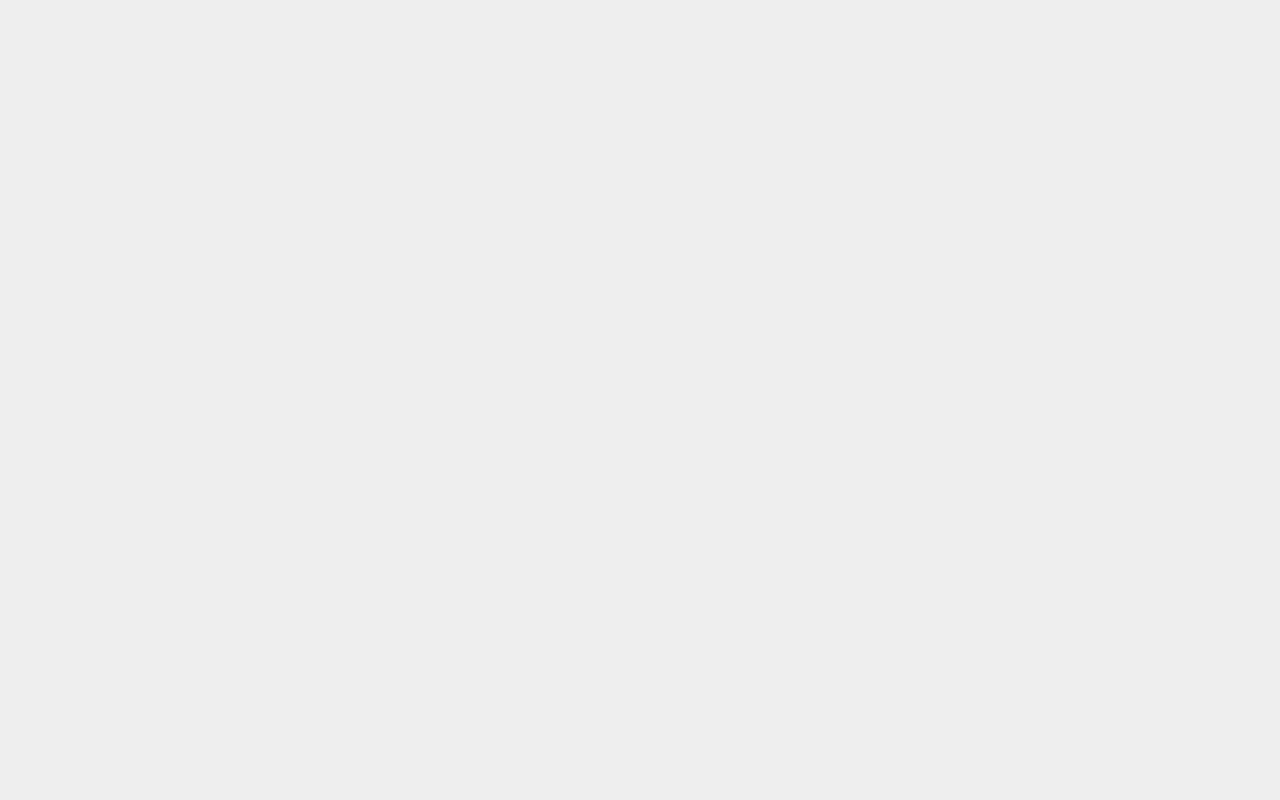
==== commit c125f0db: "Add files via upload" ====
--- a/html2/index2.html
+++ b/html2/index2.html
@@ -263,31 +263,28 @@
             <div class="swiper-container mySwiper">
                 <div class="swiper-wrapper">
                   <div class="swiper-slide"> 
-                    <img src="4.gif" />
-                  </div>
-                  <div class="swiper-slide"> 
-                    <img src="7.gif" />
+                    <img src="1.gif" />
                   </div>
                   <div class="swiper-slide"> 
                     <img src="2.gif" />
                   </div>
                   <div class="swiper-slide"> 
-                    <img src="8.gif" />
+                    <img src="3.gif" />
                   </div>
                   <div class="swiper-slide"> 
                     <img src="5.gif" />
                   </div>
                   <div class="swiper-slide">
-                    <img src="1.gif" /> 
-                  </div>
-                  <div class="swiper-slide"> 
-                    <img src="10.gif" /> 
+                    <img src="6.gif" /> 
+                  </div>
+                  <div class="swiper-slide"> 
+                    <img src="7.gif" /> 
+                  </div>
+                  <div class="swiper-slide"> 
+                    <img src="8.gif" /> 
                   </div>
                   <div class="swiper-slide"> 
                     <img src="9.gif" /> 
-                  </div>
-                  <div class="swiper-slide"> 
-                    <img src="3.gif" /> 
                   </div>
                 </div>
           
--- a/html2/main.css
+++ b/html2/main.css
@@ -23,7 +23,7 @@
 text-align: center;
 font-size: 0.4rem;
 font-family: 'Noto Sans KR', sans-serif;
-color: rgb(73, 73, 73);
+color: rgb(122, 122, 122);
 width: 80%;
 margin: 0 auto;
 }
@@ -40,7 +40,7 @@
     text-align: center;
     font: 0.3em;
     font-family: 'Noto Sans KR', sans-serif;
-    color: rgb(73, 73, 73);
+    color: rgb(122, 122, 122);
     width: 65%;
     margin: 0 auto;
     }
@@ -109,6 +109,18 @@
   
   div.one{background-color:rgb(22, 22, 22);}
   div.two{background-color:white;}
+
+  .btn2{
+    display:block;
+    margin:20px auto;
+    background-color:white;
+    border:0;
+    border-radius:5px;
+    padding:10px 20px;
+    color: black;
+    outline: none;
+    cursor:pointer;
+  }
   
   div.innerCircle{
     position:absolute;
